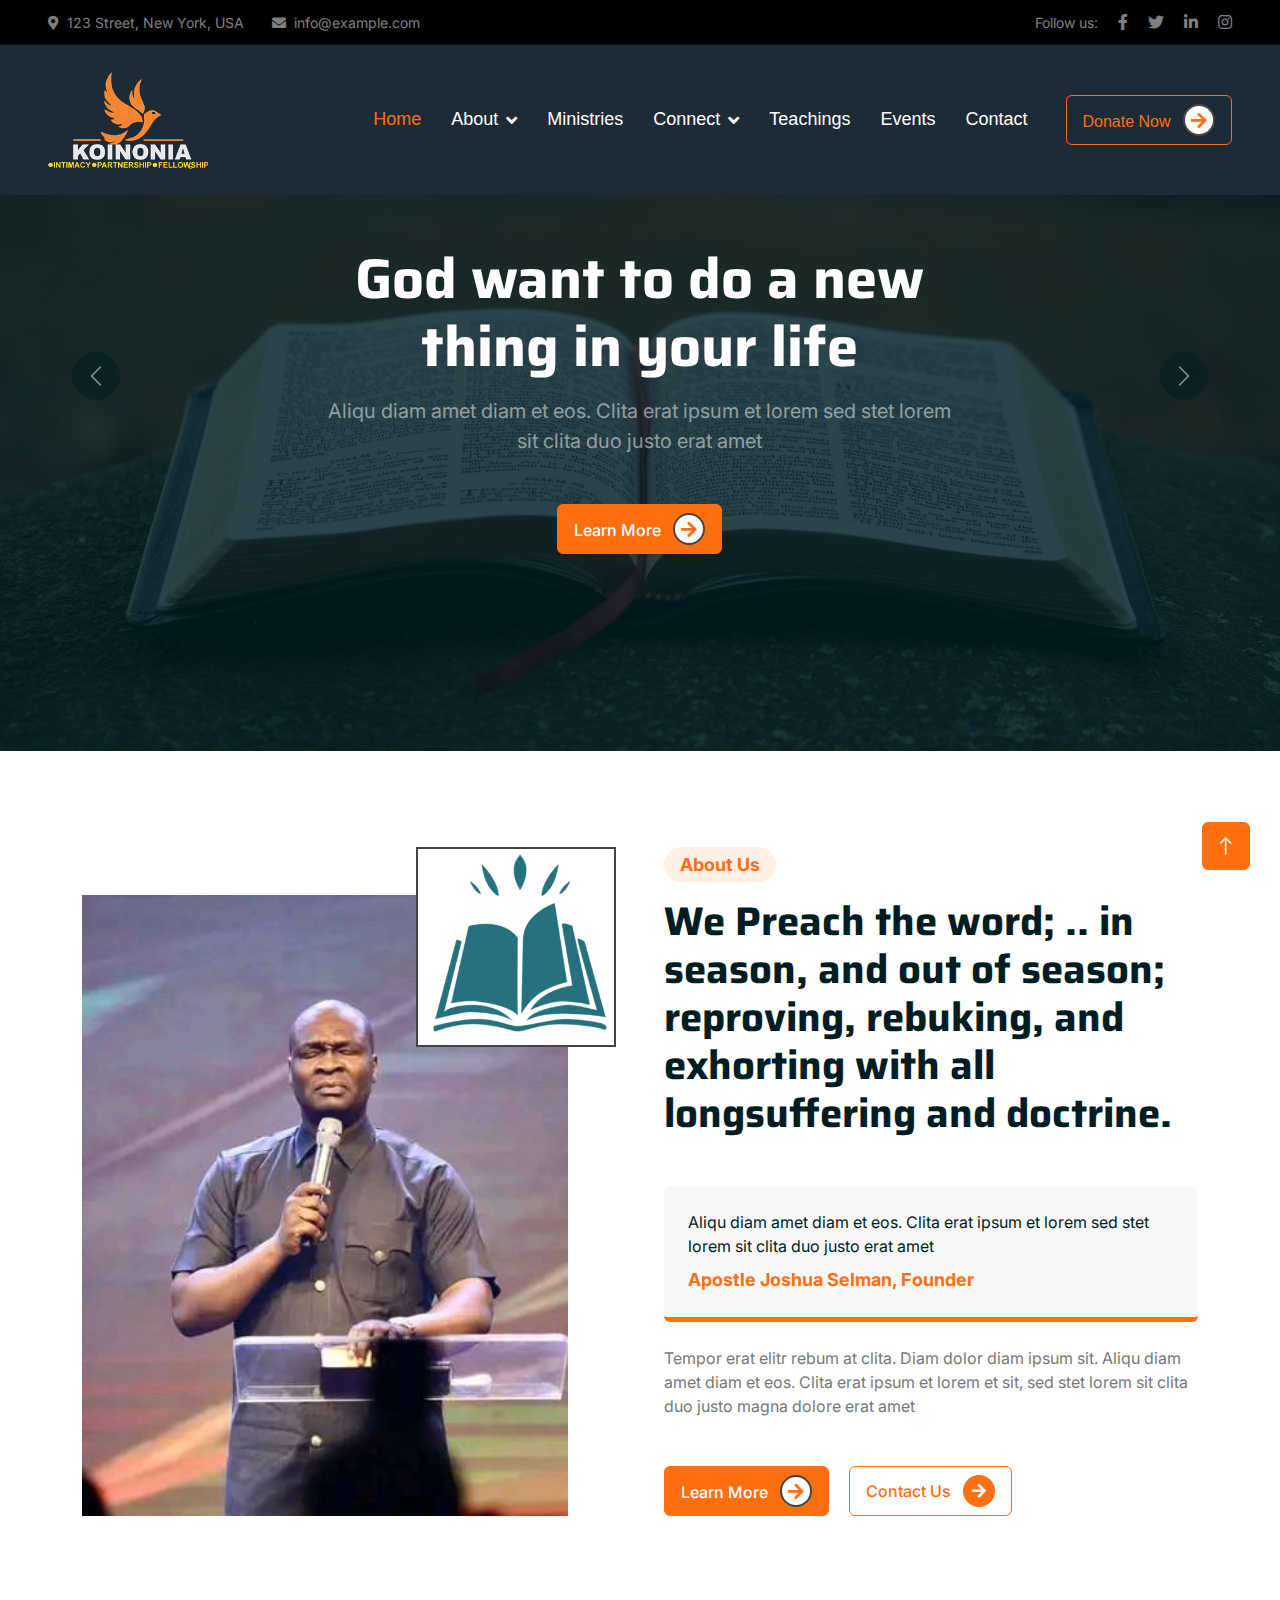
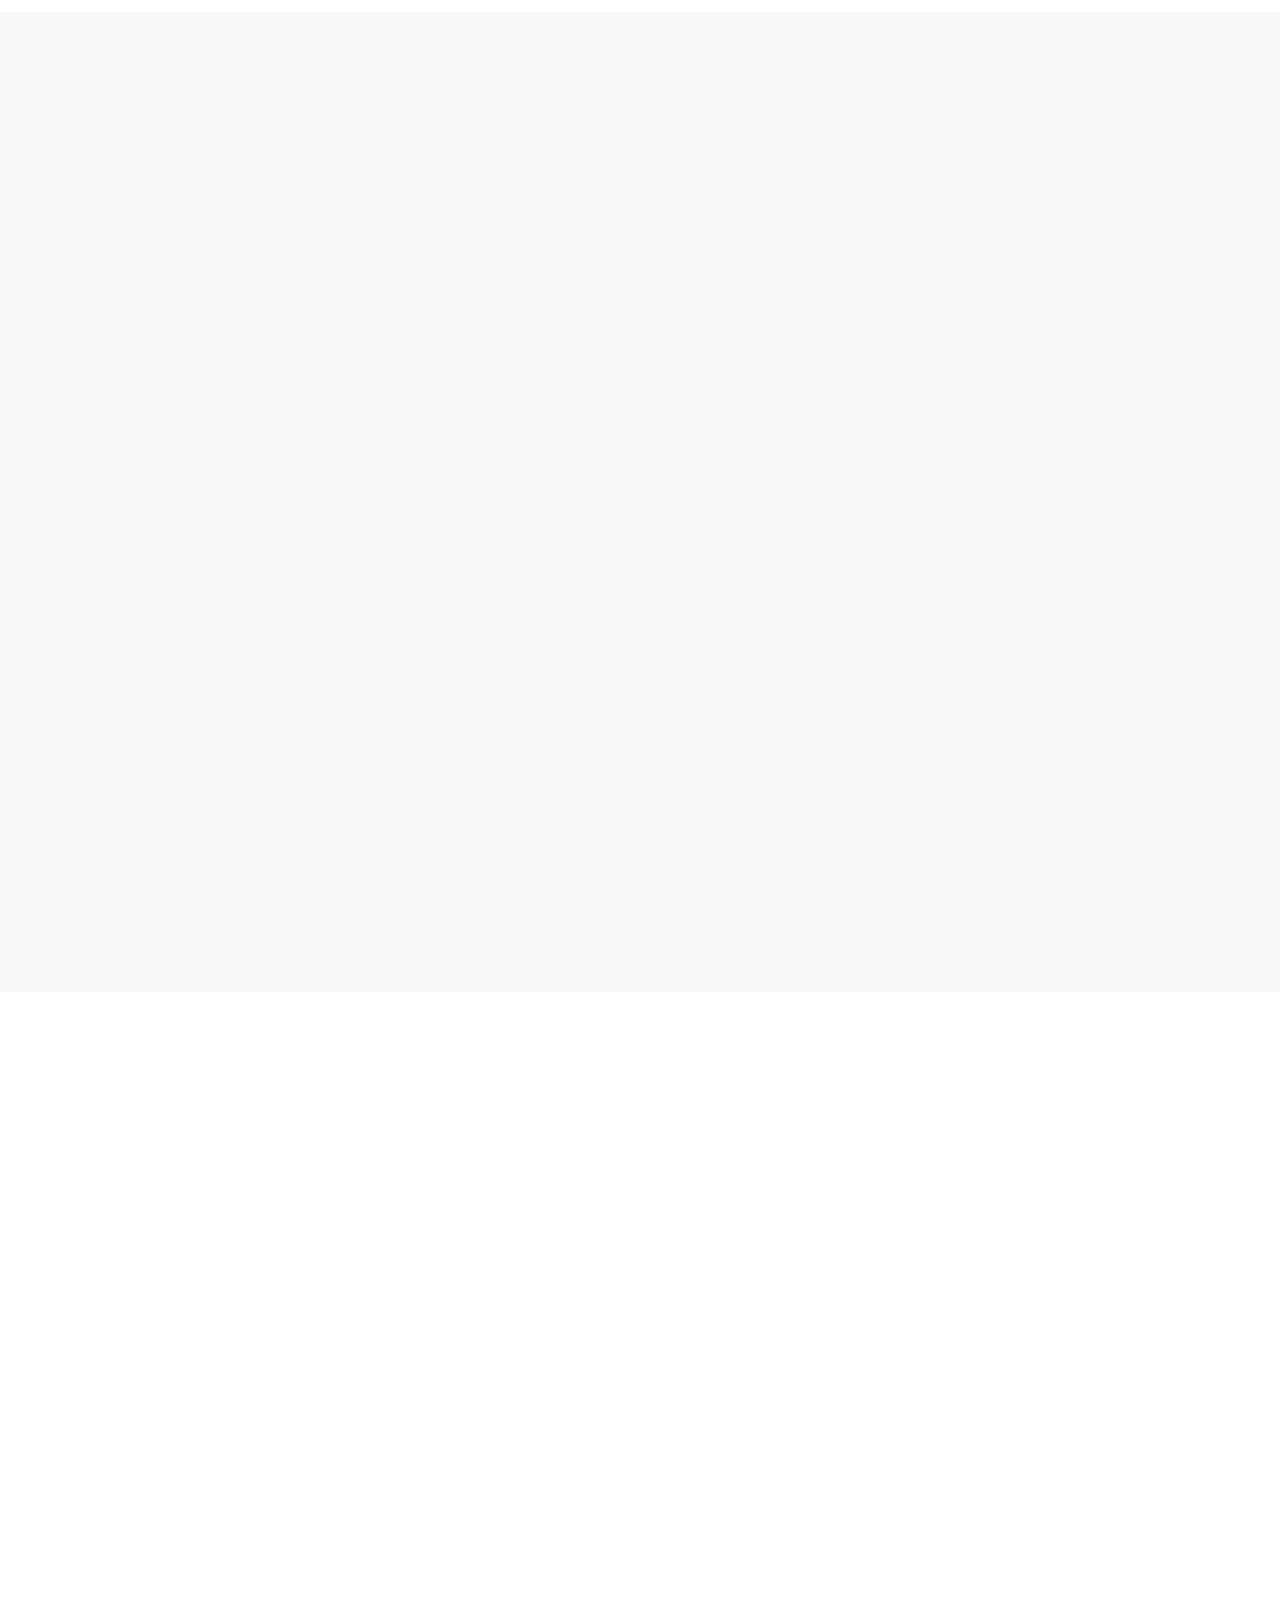
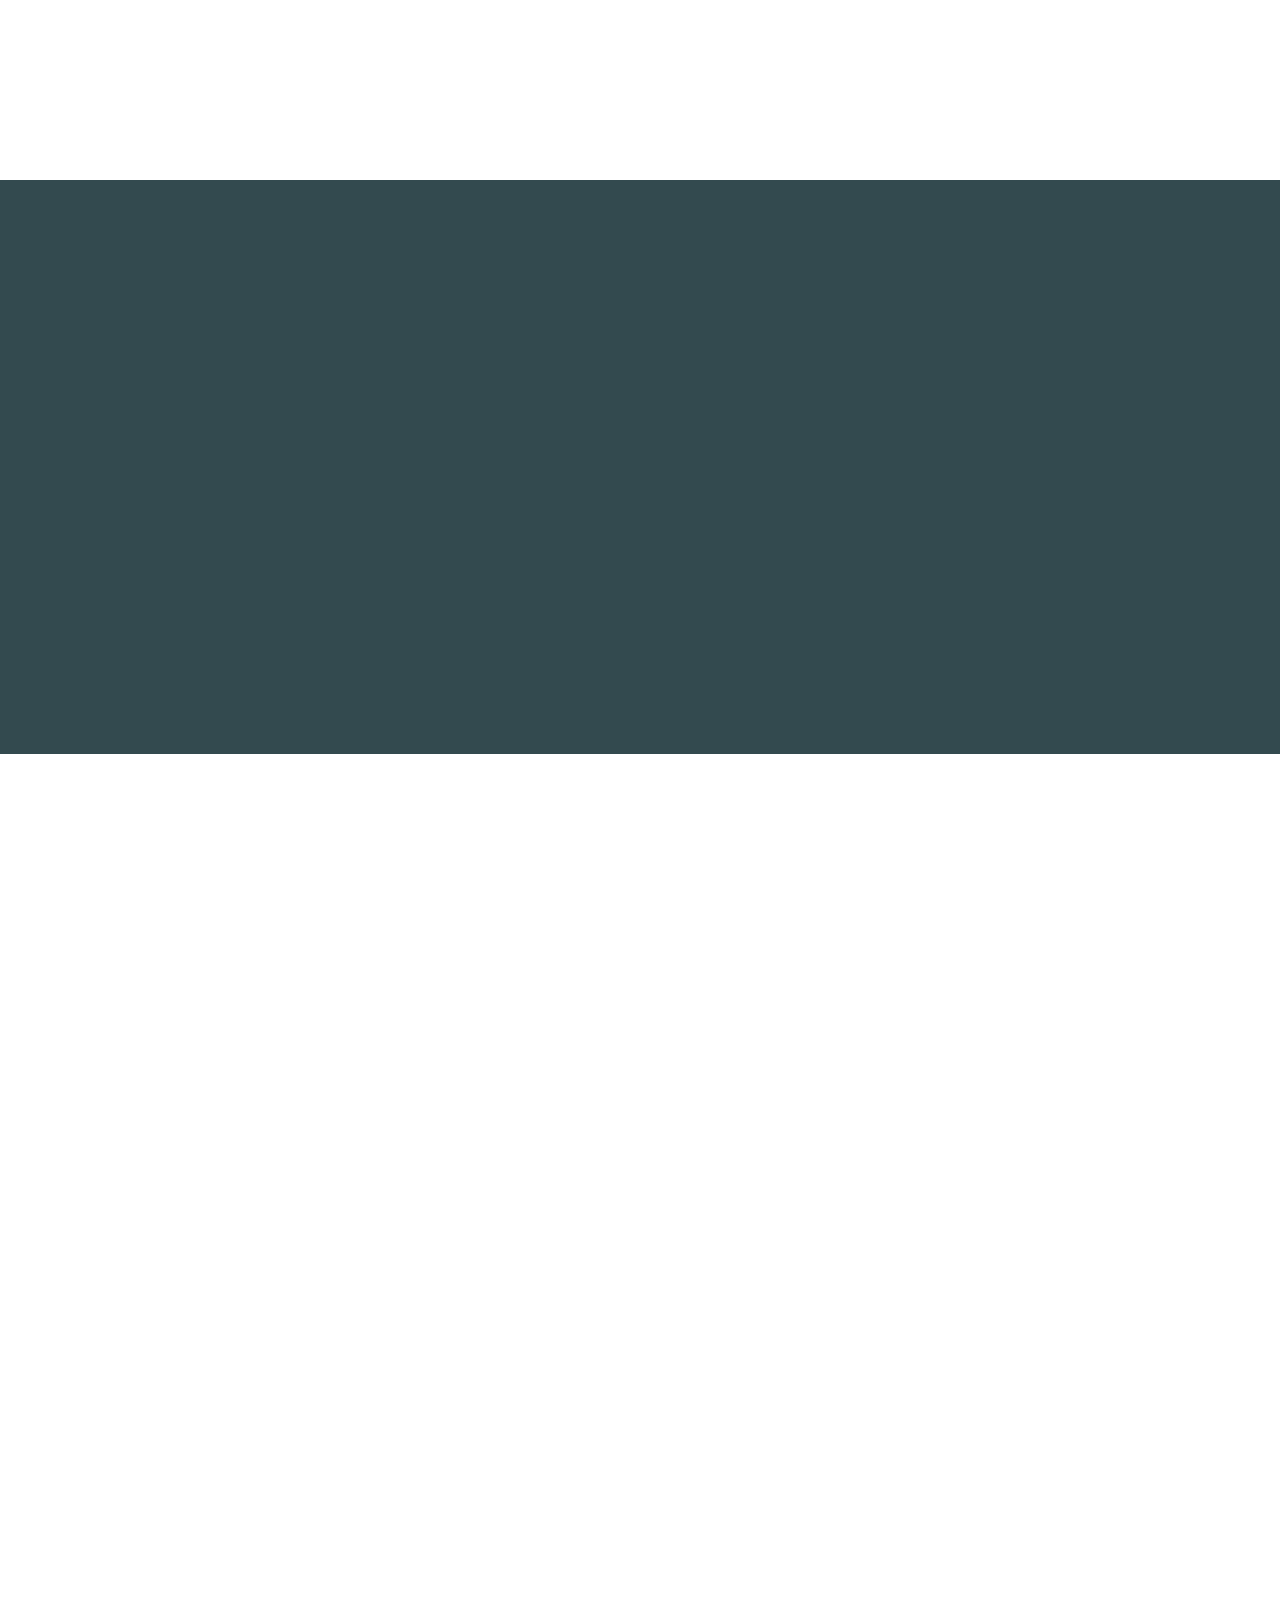
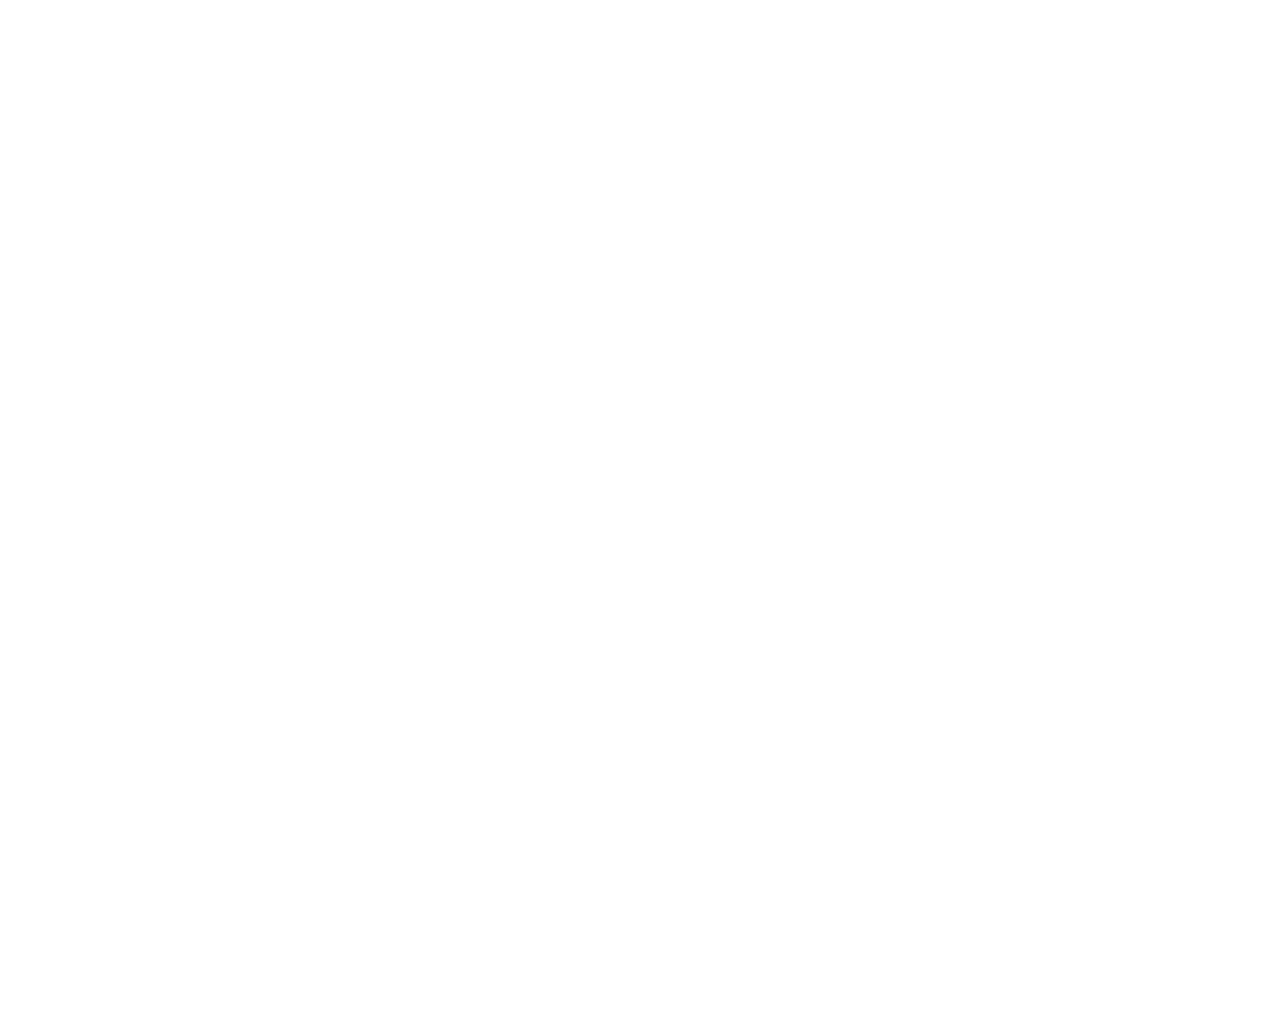
==== index.html @ 4db20ea7 "commit" ====
<!DOCTYPE html>
<html lang="en">

<head>
    <meta charset="utf-8">
    <title>KOINONIA: Eternity Network International</title>
    <meta content="width=device-width, initial-scale=1.0" name="viewport">
    <meta content="" name="keywords">
    <meta content="" name="description">

    <!-- Favicon -->
    <link href="img/favicon.ico" rel="icon">

    <!-- Google Web Fonts -->
    <link rel="preconnect" href="https://fonts.googleapis.com">
    <link rel="preconnect" href="https://fonts.gstatic.com" crossorigin>
    <link href="https://fonts.googleapis.com/css2?family=Inter:wght@400;500;600&family=Saira:wght@500;600;700&display=swap" rel="stylesheet"> 

    <!-- Icon Font Stylesheet -->
    <link href="https://cdnjs.cloudflare.com/ajax/libs/font-awesome/5.10.0/css/all.min.css" rel="stylesheet">
    <link href="https://cdn.jsdelivr.net/npm/bootstrap-icons@1.4.1/font/bootstrap-icons.css" rel="stylesheet">

    <!-- Libraries Stylesheet -->
    <link href="lib/animate/animate.min.css" rel="stylesheet">
    <link href="lib/owlcarousel/assets/owl.carousel.min.css" rel="stylesheet">

    <!-- Customized Bootstrap Stylesheet -->
    <link href="css/bootstrap.min.css" rel="stylesheet">

    <!-- Template Stylesheet -->
    <link href="css/style.css" rel="stylesheet">
</head>

<body>
    <!-- Spinner Start -->
    <div id="spinner" class="show bg-white position-fixed translate-middle w-100 vh-100 top-50 start-50 d-flex align-items-center justify-content-center">
        <div class="spinner-grow text-primary" role="status"></div>
    </div>
    <!-- Spinner End -->


    <!-- Navbar Start -->
    <div class="container-fluid fixed-top px-0 wow fadeIn" data-wow-delay="0.1s">
        <div class="top-bar text-white-50 row gx-0 align-items-center d-none d-lg-flex">
            <div class="col-lg-6 px-5 text-start">
                <small><i class="fa fa-map-marker-alt me-2"></i>123 Street, New York, USA</small>
                <small class="ms-4"><i class="fa fa-envelope me-2"></i>info@example.com</small>
            </div>
            <div class="col-lg-6 px-5 text-end">
                <small>Follow us:</small>
                <a class="text-white-50 ms-3" href=""><i class="fab fa-facebook-f"></i></a>
                <a class="text-white-50 ms-3" href=""><i class="fab fa-twitter"></i></a>
                <a class="text-white-50 ms-3" href=""><i class="fab fa-linkedin-in"></i></a>
                <a class="text-white-50 ms-3" href=""><i class="fab fa-instagram"></i></a>
            </div>
        </div>

        <nav class="navbar navbar-expand-lg navbar-dark py-lg-0 px-lg-5 wow fadeIn" data-wow-delay="0.1s">
            <a href="index.html" class="navbar-brand ms-4 ms-lg-0">
                <img src="img/koinonialogo.png">
            </a>
            <button type="button" class="navbar-toggler me-4" data-bs-toggle="collapse" data-bs-target="#navbarCollapse">
                <span class="navbar-toggler-icon"></span>
            </button>
            <div class="collapse navbar-collapse" id="navbarCollapse">
                <div class="navbar-nav ms-auto p-4 p-lg-0">
                    <a href="index.html" class="nav-item nav-link active">Home</a>
                    <div class="nav-item dropdown">
                        <a href="#" class="nav-link dropdown-toggle" data-bs-toggle="dropdown">About</a>
                        <div class="dropdown-menu m-0">
                            <a href="service.html" class="dropdown-item">Apostle Selman</a>
                            <a href="donate.html" class="dropdown-item">Our Mission & Vision</a>
                            <a href="beliefs.html" class="dropdown-item">Our Beliefs</a>
                            <a href="history.html" class="dropdown-item">Our History</a>
                            <a href="team.html" class="dropdown-item">Our Pastors</a>
                            <a href="team.html" class="dropdown-item">Our Blog</a>
                            
                            
                        </div>
                    </div>
                    <a href="causes.html" class="nav-item nav-link">Ministries</a>
                    <div class="nav-item dropdown">
                        <a href="#" class="nav-link dropdown-toggle" data-bs-toggle="dropdown">Connect</a>
                        <div class="dropdown-menu m-0">
                            <a href="homegroup.html" class="dropdown-item">Home Groups</a>
                            <a href="recovery.html" class="dropdown-item">Recovery Group</a>
                            <a href="membership.html" class="dropdown-item">Membership</a>
                            <a href="children.html" class="dropdown-item">Children & Students</a>
                            <a href="404.html" class="dropdown-item">Volunteer</a>
                            <a href="counselling.html" class="dropdown-item">Counselling</a>
                            <a href="assistence.html" class="dropdown-item">Assistence</a>
                        </div>
                    </div>
                    <a href="teachings.html" class="nav-item nav-link">Teachings</a>
                    <a href="events.html" class="nav-item nav-link">Events</a>
                    <a href="contact.html" class="nav-item nav-link">Contact</a>
                </div>
                <div class="d-none d-lg-flex ms-2">
                    <a class="btn btn-outline-primary py-2 px-3" href="">
                        Donate Now
                        <div class="d-inline-flex btn-sm-square bg-white text-primary rounded-circle ms-2">
                            <i class="fa fa-arrow-right"></i>
                        </div>
                    </a>
                </div>
            </div>
        </nav>
    </div>
    <!-- Navbar End -->


    <!-- Carousel Start -->
    <div class="container-fluid p-0 mb-5">
        <div id="header-carousel" class="carousel slide" data-bs-ride="carousel">
            <div class="carousel-inner">
                <div class="carousel-item active">
                    <img class="w-100" src="img/carousel-1.webp" alt="Image">
                    <div class="carousel-caption">
                        <div class="container">
                            <div class="row justify-content-center">
                                <div class="col-lg-7 pt-5">
                                    <h1 class="display-4 text-white mb-3 animated slideInDown">God want to do a new thing in your life</h1>
                                    <p class="fs-5 text-white-50 mb-5 animated slideInDown">Aliqu diam amet diam et eos. Clita erat ipsum et lorem sed stet lorem sit clita duo justo erat amet</p>
                                    <a class="btn btn-primary py-2 px-3 animated slideInDown" href="">
                                        Learn More
                                        <div class="d-inline-flex btn-sm-square bg-white text-primary rounded-circle ms-2">
                                            <i class="fa fa-arrow-right"></i>
                                        </div>
                                    </a>
                                </div>
                            </div>
                        </div>
                    </div>
                </div>
                <div class="carousel-item">
                    <img class="w-100" src="img/carousel-2.webp" alt="Image">
                    <div class="carousel-caption">
                        <div class="container">
                            <div class="row justify-content-center">
                                <div class="col-lg-7 pt-5">
                                    <h1 class="display-4 text-white mb-3 animated slideInDown">Let God speak to your life today</h1>
                                    <p class="fs-5 text-white-50 mb-5 animated slideInDown">Aliqu diam amet diam et eos. Clita erat ipsum et lorem sed stet lorem sit clita duo justo erat amet</p>
                                    <a class="btn btn-primary py-2 px-3 animated slideInDown" href="">
                                        Learn More
                                        <div class="d-inline-flex btn-sm-square bg-white text-primary rounded-circle ms-2">
                                            <i class="fa fa-arrow-right"></i>
                                        </div>
                                    </a>
                                </div>
                            </div>
                        </div>
                    </div>
                </div>
            </div>
            <button class="carousel-control-prev" type="button" data-bs-target="#header-carousel"
                data-bs-slide="prev">
                <span class="carousel-control-prev-icon" aria-hidden="true"></span>
                <span class="visually-hidden">Previous</span>
            </button>
            <button class="carousel-control-next" type="button" data-bs-target="#header-carousel"
                data-bs-slide="next">
                <span class="carousel-control-next-icon" aria-hidden="true"></span>
                <span class="visually-hidden">Next</span>
            </button>
        </div>
    </div>
    <!-- Carousel End -->


    <!-- About Start -->
    <div class="container-xxl py-5">
        <div class="container">
            <div class="row g-5">
                <div class="col-lg-6 wow fadeInUp" data-wow-delay="0.1s">
                    <div class="position-relative overflow-hidden h-100" style="min-height: 400px;">
                        <img class="position-absolute w-100 h-100 pt-5 pe-5" src="img/about-1.jpg" alt="Apostle Selman" style="object-fit: cover;">
                        <img class="position-absolute top-0 end-0 bg-white ps-2 pb-2" src="img/about-2.png" alt="The Bible" style="width: 200px; height: 200px;">
                    </div>
                </div>
                <div class="col-lg-6 wow fadeInUp" data-wow-delay="0.5s">
                    <div class="h-100">
                        <div class="d-inline-block rounded-pill bg-secondary text-primary py-1 px-3 mb-3">About Us</div>
                        <h1 class="display-6 mb-5">We Preach the word; .. in season, and out of season; <br>reproving, rebuking, and exhorting with all longsuffering and doctrine.</h1>
                        <div class="bg-light border-bottom border-5 border-primary rounded p-4 mb-4">
                            <p class="text-dark mb-2">Aliqu diam amet diam et eos. Clita erat ipsum et lorem sed stet lorem sit clita duo justo erat amet</p>
                            <span class="text-primary">Apostle Joshua Selman, Founder</span>
                        </div>
                        <p class="mb-5">Tempor erat elitr rebum at clita. Diam dolor diam ipsum sit. Aliqu diam amet diam et eos. Clita erat ipsum et lorem et sit, sed stet lorem sit clita duo justo magna dolore erat amet</p>
                        <a class="btn btn-primary py-2 px-3 me-3" href="">
                            Learn More
                            <div class="d-inline-flex btn-sm-square bg-white text-primary rounded-circle ms-2">
                                <i class="fa fa-arrow-right"></i>
                            </div>
                        </a>
                        <a class="btn btn-outline-primary py-2 px-3" href="">
                            Contact Us
                            <div class="d-inline-flex btn-sm-square bg-primary text-white rounded-circle ms-2">
                                <i class="fa fa-arrow-right"></i>
                            </div>
                        </a>
                    </div>
                </div>
            </div>
        </div>
    </div>
    <!-- About End -->


    <!-- Programmes Start -->
    <div class="container-xxl bg-light my-5 py-5">
        <div class="container py-5">
            <div class="text-center mx-auto mb-5 wow fadeInUp" data-wow-delay="0.1s" style="max-width: 500px;">
                <div class="d-inline-block rounded-pill bg-secondary text-primary py-1 px-3 mb-3">Feature Programmes</div>
                <h1 class="display-6 mb-5">Everyone  Deserves The Opportunity To hear the Gospel</h1>
            </div>
            <div class="row g-4 justify-content-center">
                <div class="col-lg-4 col-md-6 wow fadeInUp" data-wow-delay="0.1s">
                    <div class="causes-item d-flex flex-column bg-white border-top border-5 border-primary rounded-top overflow-hidden h-100">
                        <div class="text-center p-4 pt-0">
                            <div class="d-inline-block bg-primary text-white rounded-bottom fs-5 pb-1 px-3 mb-4">
                                <small>Daily Prayers</small>
                            </div>
                            <h5 class="mb-3">Lifting all Sons & Daughters of God in Prayers</h5>
                            <p>The Bible commands us to pray for one another, “Therefore, confess your sins to one another and pray for one another, 
                                that you may be healed. The prayer of a righteous person has great power as it is working” (James 5:16, ESV).</p>
                            </div>
                        <div class="position-relative mt-auto">
                            <img class="img-fluid" src="img/praying.webp" alt="Praying">
                            <div class="causes-overlay">
                                <a class="btn btn-outline-primary" href="">
                                    Read More
                                    <div class="d-inline-flex btn-sm-square bg-primary text-white rounded-circle ms-2">
                                        <i class="fa fa-arrow-right"></i>
                                    </div>
                                </a>
                            </div>
                        </div>
                    </div>
                </div>
                <div class="col-lg-4 col-md-6 wow fadeInUp" data-wow-delay="0.3s">
                    <div class="causes-item d-flex flex-column bg-white border-top border-5 border-primary rounded-top overflow-hidden h-100">
                        <div class="text-center p-4 pt-0">
                            <div class="d-inline-block bg-primary text-white rounded-bottom fs-5 pb-1 px-3 mb-4">
                                <small>Teaching the Word</small>
                            </div>
                            <h5 class="mb-3">Teaching the doctrines of Salvation</h5>
                            <p>The scripture counsel us to "Let the word of Christ dwell in you richly in all wisdom; teaching and 
                                admonishing one another in psalms and hymns and spiritual songs, singing with grace in your hearts to the Lord.</p>
                                                </div>
                        <div class="position-relative mt-auto">
                            <img class="img-fluid" src="img/teaching.webp" alt="Teaching">
                            <div class="causes-overlay">
                                <a class="btn btn-outline-primary" href="">
                                    Read More
                                    <div class="d-inline-flex btn-sm-square bg-primary text-white rounded-circle ms-2">
                                        <i class="fa fa-arrow-right"></i>
                                    </div>
                                </a>
                            </div>
                        </div>
                    </div>
                </div>
                <div class="col-lg-4 col-md-6 wow fadeInUp" data-wow-delay="0.5s">
                    <div class="causes-item d-flex flex-column bg-white border-top border-5 border-primary rounded-top overflow-hidden h-100">
                        <div class="text-center p-4 pt-0">
                            <div class="d-inline-block bg-primary text-white rounded-bottom fs-5 pb-1 px-3 mb-4">
                                <small>Biblical Counselling</small>
                            </div>
                            <h5 class="mb-3">Seeing life through God's Word</h5>
                            <p> A personal ministry done from a biblical worldview, seeing the complexity of life and people in the light of the 
                                gospel of Jesus Christ. Helping you to see each of your personal stories in the light of God’s big story.</p>
                               </div>
                        <div class="position-relative mt-auto">
                            <img class="img-fluid" src="img/counselling.webp" alt="Counselling">
                            <div class="causes-overlay">
                                <a class="btn btn-outline-primary" href="">
                                    Read More
                                    <div class="d-inline-flex btn-sm-square bg-primary text-white rounded-circle ms-2">
                                        <i class="fa fa-arrow-right"></i>
                                    </div>
                                </a>
                            </div>
                        </div>
                    </div>
                </div>
            </div>
        </div>
    </div>
    <!-- Programmes End -->


    <!-- Events Start -->
    <div class="container-xxl py-5">
        <div class="container">
            <div class="text-center mx-auto mb-5 wow fadeInUp" data-wow-delay="0.1s" style="max-width: 500px;">
                <div class="d-inline-block rounded-pill bg-secondary text-primary py-1 px-3 mb-3">Upcoming Events</div>
                <h1 class="display-6 mb-5">Join Us in one of these Life Changing Events</h1>
            </div>
            <div class="row g-4 justify-content-center">
                <div class="col-lg-4 col-md-6 wow fadeInUp" data-wow-delay="0.1s">
                    <div class="service-item bg-white text-center h-100 p-4 p-xl-5">
                        <img class="img-fluid mb-4" src="img/icon-1.png" alt="">
                        <h4 class="mb-3">Ministers Conference</h4>
                        <p class="mb-4">Tempor ut dolore lorem kasd vero ipsum sit eirmod sit. Ipsum diam justo sed vero dolor duo.</p>
                        <a class="btn btn-outline-primary px-3" href="">
                            Learn More
                            <div class="d-inline-flex btn-sm-square bg-primary text-white rounded-circle ms-2">
                                <i class="fa fa-arrow-right"></i>
                            </div>
                        </a>
                    </div>
                </div>
                <div class="col-lg-4 col-md-6 wow fadeInUp" data-wow-delay="0.3s">
                    <div class="service-item bg-white text-center h-100 p-4 p-xl-5">
                        <img class="img-fluid mb-4" src="img/icon-2.png" alt="">
                        <h4 class="mb-3">Youth Conference</h4>
                        <p class="mb-4">Tempor ut dolore lorem kasd vero ipsum sit eirmod sit. Ipsum diam justo sed vero dolor duo.</p>
                        <a class="btn btn-outline-primary px-3" href="">
                            Learn More
                            <div class="d-inline-flex btn-sm-square bg-primary text-white rounded-circle ms-2">
                                <i class="fa fa-arrow-right"></i>
                            </div>
                        </a>
                    </div>
                </div>
                <div class="col-lg-4 col-md-6 wow fadeInUp" data-wow-delay="0.5s">
                    <div class="service-item bg-white text-center h-100 p-4 p-xl-5">
                        <img class="img-fluid mb-4" src="img/icon-3.png" alt="">
                        <h4 class="mb-3">Women Conference</h4>
                        <p class="mb-4">Tempor ut dolore lorem kasd vero ipsum sit eirmod sit. Ipsum diam justo sed vero dolor duo.</p>
                        <a class="btn btn-outline-primary px-3" href="">
                            Learn More
                            <div class="d-inline-flex btn-sm-square bg-primary text-white rounded-circle ms-2">
                                <i class="fa fa-arrow-right"></i>
                            </div>
                        </a>
                    </div>
                </div>
            </div>
        </div>
    </div>
    <!-- Events End -->


    <!-- Donate Start -->
    <div class="container-fluid donate my-5 py-5" data-parallax="scroll" data-image-src="img/carousel-2.jpg">
        <div class="container py-5">
            <div class="row g-5 align-items-center">
                <div class="col-lg-6 wow fadeIn" data-wow-delay="0.1s">
                    <div class="d-inline-block rounded-pill bg-secondary text-primary py-1 px-3 mb-3">Donate Now</div>
                    <h1 class="display-6 text-white mb-5">Thanks For The Results Achieved With You</h1>
                    <p class="text-white-50 mb-0">Tempor erat elitr rebum at clita. Diam dolor diam ipsum sit. Aliqu diam amet diam et eos. Clita erat ipsum et lorem et sit, sed stet lorem sit clita duo justo magna dolore erat amet</p>
                </div>
                <div class="col-lg-6 wow fadeIn" data-wow-delay="0.5s">
                    <div class="h-100 bg-white p-5">
                        <form>
                            <div class="row g-3">
                                <div class="col-12">
                                    <div class="form-floating">
                                        <input type="text" class="form-control bg-light border-0" id="name" placeholder="Your Name">
                                        <label for="name">Your Name</label>
                                    </div>
                                </div>
                                <div class="col-12">
                                    <div class="form-floating">
                                        <input type="email" class="form-control bg-light border-0" id="email" placeholder="Your Email">
                                        <label for="email">Your Email</label>
                                    </div>
                                </div>
                                <div class="col-12">
                                    <div class="btn-group d-flex justify-content-around">
                                        <input type="radio" class="btn-check" name="btnradio" id="btnradio1" checked>
                                        <label class="btn btn-light py-3" for="btnradio1">$10</label>

                                        <input type="radio" class="btn-check" name="btnradio" id="btnradio2">
                                        <label class="btn btn-light py-3" for="btnradio2">$20</label>

                                        <input type="radio" class="btn-check" name="btnradio" id="btnradio3">
                                        <label class="btn btn-light py-3" for="btnradio3">$30</label>
                                    </div>
                                </div>
                                <div class="col-12">
                                    <button class="btn btn-primary px-5" style="height: 60px;">
                                        Donate Now
                                        <div class="d-inline-flex btn-sm-square bg-white text-primary rounded-circle ms-2">
                                            <i class="fa fa-arrow-right"></i>
                                        </div>
                                    </button>
                                </div>
                            </div>
                        </form>
                    </div>
                </div>
            </div>
        </div>
    </div>
    <!-- Donate End -->


    <!-- Team Start -->
    <div class="container-xxl py-5">
        <div class="container">
            <div class="text-center mx-auto mb-5 wow fadeInUp" data-wow-delay="0.1s" style="max-width: 500px;">
                <div class="d-inline-block rounded-pill bg-secondary text-primary py-1 px-3 mb-3">Team Members</div>
                <h1 class="display-6 mb-5">Let's Meet With Our Ordinary Soldiers</h1>
            </div>
            <div class="row g-4">
                <div class="col-lg-3 col-md-6 wow fadeInUp" data-wow-delay="0.1s">
                    <div class="team-item position-relative rounded overflow-hidden">
                        <div class="overflow-hidden">
                            <img class="img-fluid" src="img/team-1.jpg" alt="">
                        </div>
                        <div class="team-text bg-light text-center p-4">
                            <h5>Full Name</h5>
                            <p class="text-primary">Designation</p>
                            <div class="team-social text-center">
                                <a class="btn btn-square" href=""><i class="fab fa-facebook-f"></i></a>
                                <a class="btn btn-square" href=""><i class="fab fa-twitter"></i></a>
                                <a class="btn btn-square" href=""><i class="fab fa-instagram"></i></a>
                            </div>
                        </div>
                    </div>
                </div>
                <div class="col-lg-3 col-md-6 wow fadeInUp" data-wow-delay="0.3s">
                    <div class="team-item position-relative rounded overflow-hidden">
                        <div class="overflow-hidden">
                            <img class="img-fluid" src="img/team-2.jpg" alt="">
                        </div>
                        <div class="team-text bg-light text-center p-4">
                            <h5>Full Name</h5>
                            <p class="text-primary">Designation</p>
                            <div class="team-social text-center">
                                <a class="btn btn-square" href=""><i class="fab fa-facebook-f"></i></a>
                                <a class="btn btn-square" href=""><i class="fab fa-twitter"></i></a>
                                <a class="btn btn-square" href=""><i class="fab fa-instagram"></i></a>
                            </div>
                        </div>
                    </div>
                </div>
                <div class="col-lg-3 col-md-6 wow fadeInUp" data-wow-delay="0.5s">
                    <div class="team-item position-relative rounded overflow-hidden">
                        <div class="overflow-hidden">
                            <img class="img-fluid" src="img/team-3.jpg" alt="">
                        </div>
                        <div class="team-text bg-light text-center p-4">
                            <h5>Full Name</h5>
                            <p class="text-primary">Designation</p>
                            <div class="team-social text-center">
                                <a class="btn btn-square" href=""><i class="fab fa-facebook-f"></i></a>
                                <a class="btn btn-square" href=""><i class="fab fa-twitter"></i></a>
                                <a class="btn btn-square" href=""><i class="fab fa-instagram"></i></a>
                            </div>
                        </div>
                    </div>
                </div>
                <div class="col-lg-3 col-md-6 wow fadeInUp" data-wow-delay="0.7s">
                    <div class="team-item position-relative rounded overflow-hidden">
                        <div class="overflow-hidden">
                            <img class="img-fluid" src="img/team-4.jpg" alt="">
                        </div>
                        <div class="team-text bg-light text-center p-4">
                            <h5>Full Name</h5>
                            <p class="text-primary">Designation</p>
                            <div class="team-social text-center">
                                <a class="btn btn-square" href=""><i class="fab fa-facebook-f"></i></a>
                                <a class="btn btn-square" href=""><i class="fab fa-twitter"></i></a>
                                <a class="btn btn-square" href=""><i class="fab fa-instagram"></i></a>
                            </div>
                        </div>
                    </div>
                </div>
            </div>
        </div>
    </div>
    <!-- Team End -->


    <!-- Testimonial Start -->
    <div class="container-xxl py-5">
        <div class="container">
            <div class="text-center mx-auto mb-5 wow fadeInUp" data-wow-delay="0.1s" style="max-width: 500px;">
                <div class="d-inline-block rounded-pill bg-secondary text-primary py-1 px-3 mb-3">Testimonial</div>
                <h1 class="display-6 mb-5">Trusted By Thousands Of People And Nonprofits</h1>
            </div>
            <div class="owl-carousel testimonial-carousel wow fadeInUp" data-wow-delay="0.1s">
                <div class="testimonial-item text-center">
                    <img class="img-fluid bg-light rounded-circle p-2 mx-auto mb-4" src="img/testimonial-1.jpg" style="width: 100px; height: 100px;">
                    <div class="testimonial-text rounded text-center p-4">
                        <p>Clita clita tempor justo dolor ipsum amet kasd amet duo justo duo duo labore sed sed. Magna ut diam sit et amet stet eos sed clita erat magna elitr erat sit sit erat at rebum justo sea clita.</p>
                        <h5 class="mb-1">Doner Name</h5>
                        <span class="fst-italic">Profession</span>
                    </div>
                </div>
                <div class="testimonial-item text-center">
                    <img class="img-fluid bg-light rounded-circle p-2 mx-auto mb-4" src="img/testimonial-2.jpg" style="width: 100px; height: 100px;">
                    <div class="testimonial-text rounded text-center p-4">
                        <p>Clita clita tempor justo dolor ipsum amet kasd amet duo justo duo duo labore sed sed. Magna ut diam sit et amet stet eos sed clita erat magna elitr erat sit sit erat at rebum justo sea clita.</p>
                        <h5 class="mb-1">Doner Name</h5>
                        <span class="fst-italic">Profession</span>
                    </div>
                </div>
                <div class="testimonial-item text-center">
                    <img class="img-fluid bg-light rounded-circle p-2 mx-auto mb-4" src="img/testimonial-3.jpg" style="width: 100px; height: 100px;">
                    <div class="testimonial-text rounded text-center p-4">
                        <p>Clita clita tempor justo dolor ipsum amet kasd amet duo justo duo duo labore sed sed. Magna ut diam sit et amet stet eos sed clita erat magna elitr erat sit sit erat at rebum justo sea clita.</p>
                        <h5 class="mb-1">Doner Name</h5>
                        <span class="fst-italic">Profession</span>
                    </div>
                </div>
            </div>
        </div>
    </div>
    <!-- Testimonial End -->


    <!-- Footer Start -->
    <div class="container-fluid bg-dark text-white-50 footer mt-5 pt-5 wow fadeIn" data-wow-delay="0.1s">
        <div class="container py-5">
            <div class="row g-5">
                <div class="col-lg-3 col-md-6">
                    <img src="img/koinonialogo.png">
                    <p>Diam dolor diam ipsum sit. Aliqu diam amet diam et eos. Clita erat ipsum et lorem et sit, sed stet lorem sit clita</p>
                    <div class="d-flex pt-2">
                        <a class="btn btn-square me-1" href=""><i class="fab fa-twitter"></i></a>
                        <a class="btn btn-square me-1" href=""><i class="fab fa-facebook-f"></i></a>
                        <a class="btn btn-square me-1" href=""><i class="fab fa-youtube"></i></a>
                        <a class="btn btn-square me-0" href=""><i class="fab fa-linkedin-in"></i></a>
                    </div>
                </div>
                <div class="col-lg-3 col-md-6">
                    <h5 class="text-light mb-4">Address</h5>
                    <p><i class="fa fa-map-marker-alt me-3"></i>123 Street, New York, USA</p>
                    <p><i class="fa fa-phone-alt me-3"></i>+012 345 67890</p>
                    <p><i class="fa fa-envelope me-3"></i>info@example.com</p>
                </div>
                <div class="col-lg-3 col-md-6">
                    <h5 class="text-light mb-4">Quick Links</h5>
                    <a class="btn btn-link" href="">About Us</a>
                    <a class="btn btn-link" href="">Contact Us</a>
                    <a class="btn btn-link" href="">Our Services</a>
                    <a class="btn btn-link" href="">Terms & Condition</a>
                    <a class="btn btn-link" href="">Support</a>
                </div>
                <div class="col-lg-3 col-md-6">
                    <h5 class="text-light mb-4">Newsletter</h5>
                    <p>Dolor amet sit justo amet elitr clita ipsum elitr est.</p>
                    <div class="position-relative mx-auto" style="max-width: 400px;">
                        <input class="form-control bg-transparent w-100 py-3 ps-4 pe-5" type="text" placeholder="Your email">
                        <button type="button" class="btn btn-primary py-2 position-absolute top-0 end-0 mt-2 me-2">SignUp</button>
                    </div>
                </div>
            </div>
        </div>
        <div class="container-fluid copyright">
            <div class="container">
                <div class="row">
                    <div class="col-md-6 text-center text-md-start mb-3 mb-md-0">
                        &copy; <a href="#">Your Site Name</a>, All Right Reserved.
                    </div>
                    <div class="col-md-6 text-center text-md-end">
                        <!--/*** This template is free as long as you keep the footer author’s credit link/attribution link/backlink. If you'd like to use the template without the footer author’s credit link/attribution link/backlink, you can purchase the Credit Removal License from "https://htmlcodex.com/credit-removal". Thank you for your support. ***/-->
                        Designed By <a href="https://htmlcodex.com">HTML Codex</a>
                    </div>
                </div>
            </div>
        </div>
    </div>
    <!-- Footer End -->


    <!-- Back to Top -->
    <a href="#" class="btn btn-lg btn-primary btn-lg-square back-to-top"><i class="bi bi-arrow-up"></i></a>


    <!-- JavaScript Libraries -->
    <script src="https://code.jquery.com/jquery-3.4.1.min.js"></script>
    <script src="https://cdn.jsdelivr.net/npm/bootstrap@5.0.0/dist/js/bootstrap.bundle.min.js"></script>
    <script src="lib/wow/wow.min.js"></script>
    <script src="lib/easing/easing.min.js"></script>
    <script src="lib/waypoints/waypoints.min.js"></script>
    <script src="lib/owlcarousel/owl.carousel.min.js"></script>
    <script src="lib/parallax/parallax.min.js"></script>

    <!-- Template Javascript -->
    <script src="js/main.js"></script>
</body>
</html>
---- css/style.css ----
/********** Template CSS **********/
:root {
    --primary: #FF6F0F;
    --secondary: #FFF0E6;
    --light: #F8F8F9;
    --dark: #001D23;
}

.back-to-top {
    position: fixed;
    display: none;
    right: 30px;
    bottom: 30px;
    z-index: 99;
}


/*** Spinner ***/
#spinner {
    opacity: 0;
    visibility: hidden;
    transition: opacity .5s ease-out, visibility 0s linear .5s;
    z-index: 99999;
}

#spinner.show {
    transition: opacity .5s ease-out, visibility 0s linear 0s;
    visibility: visible;
    opacity: 1;
}


/*** Button ***/
.btn {
    font-weight: 500;
    transition: .5s;
    
}

.btn.btn-primary,
.btn.btn-outline-primary:hover {
    color: #FFFFFF;
}

.btn.btn-primary:hover {
    color: var(--primary);
    background: transparent;
}

.btn-square {
    width: 38px;
    height: 38px;
}

.btn-sm-square {
    width: 32px;
    height: 32px;
}

.btn-lg-square {
    width: 48px;
    height: 48px;
}

.btn-square,
.btn-sm-square,
.btn-lg-square {
    padding: 0;
    display: flex;
    align-items: center;
    justify-content: center;
    font-weight: normal;
}

.btn-link {
    border: none;
    background-color: none;
}

/*** Navbar ***/
.fixed-top {
    transition: .5s;
}

.top-bar {
    height: 45px;
    border-bottom: 1px solid rgba(255, 255, 255, .07);
    background-color: #000;
}
.navbar {
    background-color: #1d2b36;
    height: 150px;
    font-size: 18px;
    font-family: Arial, Helvetica, sans-serif;
}

.dropdown-menu {
    background-color: #101111;
    width: 260px;
    
}

.dropdown-item {
    color: whitesmoke;
    border-bottom: 1px solid white;
}

.dropdown-item:hover {
    background-color: #FF6F0F;
    color: black;

}

.navbar .dropdown-toggle::after {
    border: none;
    content: "\f107";
    font-family: "Font Awesome 5 Free";
    font-weight: 900;
    vertical-align: middle;
    margin-left: 8px;
}

.navbar .navbar-nav .nav-link {
    margin-right: 30px;
    padding: 25px 0;
    color: #FFFFFF;
    font-weight: 500;
    outline: none;
}

.navbar .navbar-nav .nav-link:hover,
.navbar .navbar-nav .nav-link.active {
    color: var(--primary);
}

@media (max-width: 991.98px) {
    .navbar .navbar-nav {
        margin-top: 10px;
        border-top: 1px solid rgba(0, 0, 0, .07);
        background: var(--dark);
    }

    .navbar .navbar-nav .nav-link {
        padding: 10px 0;
    }
}

@media (min-width: 992px) {
    .navbar .nav-item .dropdown-menu {
        display: block;
        visibility: hidden;
        top: 100%;
        transform: rotateX(-75deg);
        transform-origin: 0% 0%;
        transition: .5s;
        opacity: 0;
    }

    .navbar .nav-item:hover .dropdown-menu {
        transform: rotateX(0deg);
        visibility: visible;
        transition: .5s;
        opacity: 1;
    }
}


/*** Header ***/
.carousel-caption {
    top: 0;
    left: 0;
    right: 0;
    bottom: 0;
    display: flex;
    align-items: center;
    justify-content: center;
    text-align: center;
    background: rgba(0, 29, 35, .8);
    z-index: 1;
}

.carousel-control-prev,
.carousel-control-next {
    width: 15%;
}

.carousel-control-prev-icon,
.carousel-control-next-icon {
    width: 3rem;
    height: 3rem;
    background-color: var(--dark);
    border: 12px solid var(--dark);
    border-radius: 3rem;
}

@media (max-width: 768px) {
    #header-carousel .carousel-item {
        position: relative;
        min-height: 450px;
    }
    
    #header-carousel .carousel-item img {
        position: absolute;
        width: 100%;
        height: 100%;
        object-fit: cover;
    }
}

.page-header {
    padding-top: 12rem;
    padding-bottom: 6rem;
    background: linear-gradient(rgba(0, 29, 35, .8), rgba(0, 29, 35, .8)), url(../img/carousel-1.jpg) center center no-repeat;
    background-size: cover;
}

.page-header .breadcrumb-item+.breadcrumb-item::before {
    color: #999999;
}


/*** Causes ***/
.causes-item .progress {
    height: 5px;
    border-radius: 0;
    overflow: visible;
}

.causes-item .progress .progress-bar {
    position: relative;
    overflow: visible;
    width: 0px;
    border-radius: 0;
    transition: 5s;
}

.causes-item .progress .progress-bar span {
    position: absolute;
    top: -7px;
    right: 0;
    width: 40px;
    height: 19px;
    display: flex;
    align-items: center;
    justify-content: center;
    font-size: 12px;
    background: var(--primary);
    color: #FFFFFF;
}

.causes-item .causes-overlay {
    position: absolute;
    width: 100%;
    height: 0;
    top: 0;
    left: 0;
    display: flex;
    align-items: center;
    justify-content: center;
    background: rgba(0, 0, 0, .5);
    overflow: hidden;
    opacity: 0;
    transition: .5s;
}

.causes-item:hover .causes-overlay {
    height: 100%;
    opacity: 1;
}


/*** Service ***/
.service-item {
    box-shadow: 0 0 45px rgba(0, 0, 0, .06);
}


/*** Donate ***/
.donate {
    background: rgba(0, 29, 35, .8);
}

.btn-group .btn-light:hover,
.btn-group input[type="radio"]:checked+label {
    color: var(--primary);
    border-color: var(--primary);
}


/*** Team ***/
.team-item img {
    position: relative;
    top: 0;
    transition: .5s;
}

.team-item:hover img {
    top: -30px;
}

.team-item .team-text {
    position: relative;
    height: 100px;
    transition: .5s;
}

.team-item:hover .team-text {
    margin-top: -60px;
    height: 160px;
}

.team-item .team-text .team-social {
    opacity: 0;
    transition: .5s;
}

.team-item:hover .team-text .team-social {
    opacity: 1;
}

.team-item .team-social .btn {
    display: inline-flex;
    color: var(--primary);
    background: #FFFFFF;
    border-radius: 40px;
}

.team-item .team-social .btn:hover {
    color: #FFFFFF;
    background: var(--primary);
}


/*** Testimonial ***/
.testimonial-carousel::before {
    position: absolute;
    content: "";
    top: 0;
    left: 0;
    height: 100%;
    width: 0;
    background: linear-gradient(to right, rgba(255, 255, 255, 1) 0%, rgba(255, 255, 255, 0) 100%);
    z-index: 1;
}

.testimonial-carousel::after {
    position: absolute;
    content: "";
    top: 0;
    right: 0;
    height: 100%;
    width: 0;
    background: linear-gradient(to left, rgba(255, 255, 255, 1) 0%, rgba(255, 255, 255, 0) 100%);
    z-index: 1;
}

@media (min-width: 768px) {
    .testimonial-carousel::before,
    .testimonial-carousel::after {
        width: 200px;
    }
}

@media (min-width: 992px) {
    .testimonial-carousel::before,
    .testimonial-carousel::after {
        width: 300px;
    }
}

.testimonial-carousel .owl-item .testimonial-text {
    background: var(--light);
    transform: scale(.8);
    transition: .5s;
}

.testimonial-carousel .owl-item.center .testimonial-text {
    background: var(--primary);
    transform: scale(1);
}

.testimonial-carousel .owl-item .testimonial-text *,
.testimonial-carousel .owl-item .testimonial-item img {
    transition: .5s;
}

.testimonial-carousel .owl-item.center .testimonial-text * {
    color: var(--light) !important;
}

.testimonial-carousel .owl-item.center .testimonial-item img {
    background: var(--primary) !important;
} 

.testimonial-carousel .owl-nav {
    position: absolute;
    width: 350px;
    top: 15px;
    left: 50%;
    transform: translateX(-50%);
    display: flex;
    justify-content: space-between;
    opacity: 0;
    transition: .5s;
    z-index: 1;
}

.testimonial-carousel:hover .owl-nav {
    width: 300px;
    opacity: 1;
}

.testimonial-carousel .owl-nav .owl-prev,
.testimonial-carousel .owl-nav .owl-next {
    position: relative;
    color: var(--primary);
    font-size: 45px;
    transition: .5s;
}

.testimonial-carousel .owl-nav .owl-prev:hover,
.testimonial-carousel .owl-nav .owl-next:hover {
    color: var(--dark);
}


/*** Footer ***/

.footer .btn.btn-link {
    display: block;
    margin-bottom: 5px;
    padding: 0;
    text-align: left;
    color: rgba(255,255,255,0.5);
    font-weight: normal;
    text-transform: capitalize;
    transition: .3s;
}

.footer .btn.btn-link::before {
    position: relative;
    content: "\f105";
    font-family: "Font Awesome 5 Free";
    font-weight: 900;
    color: rgba(255,255,255,0.5);
    margin-right: 10px;
}

.footer .btn.btn-link:hover {
    color: var(--light);
    letter-spacing: 1px;
    box-shadow: none;
}

.footer .btn.btn-square {
    color: rgba(255,255,255,0.5);
    border: 1px solid rgba(255,255,255,0.5);
}

.footer .btn.btn-square:hover {
    color: var(--secondary);
    border-color: var(--light);
}

.footer .copyright {
    padding: 25px 0;
    font-size: 15px;
    border-top: 1px solid rgba(256, 256, 256, .1);
}

.footer .copyright a {
    color: var(--secondary);
}

.footer .copyright a:hover {
    color: var(--primary);
}

.footer img {
    margin-bottom: 10px;
    margin-top: 10px;
}
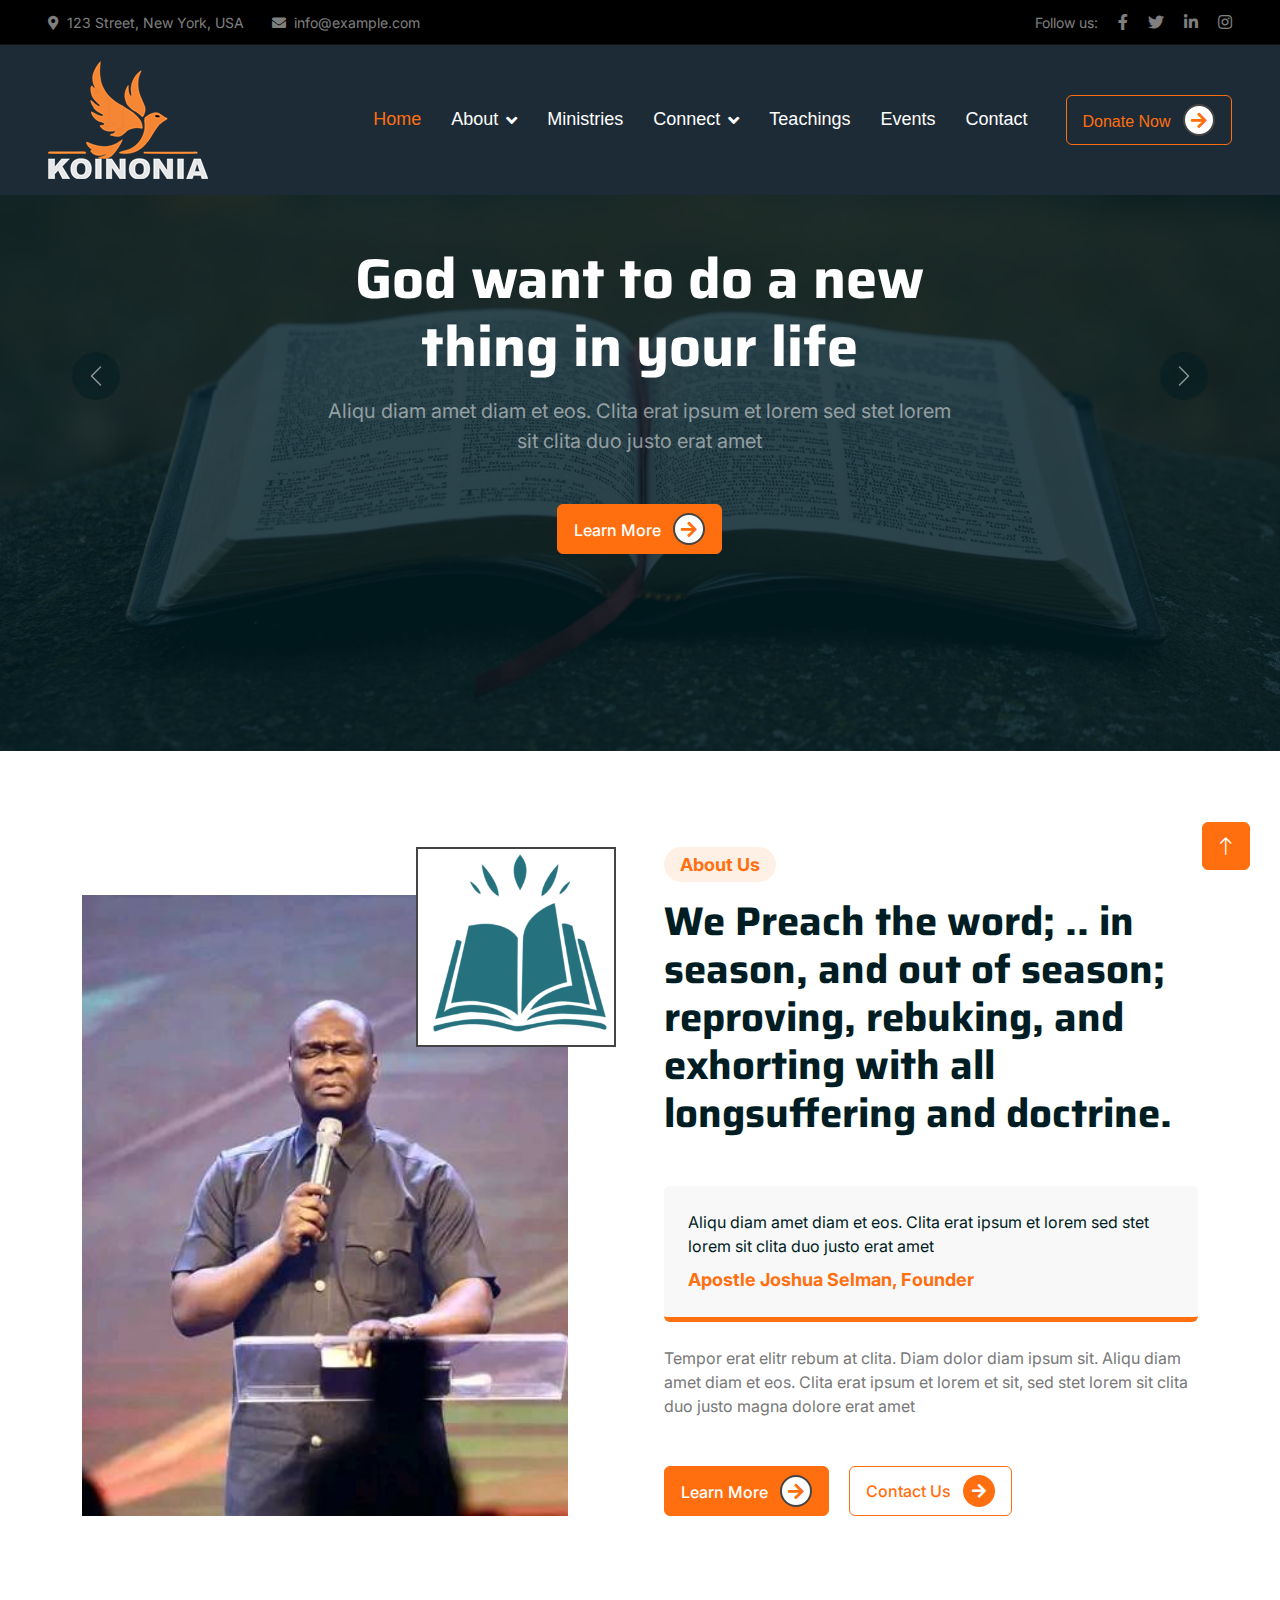
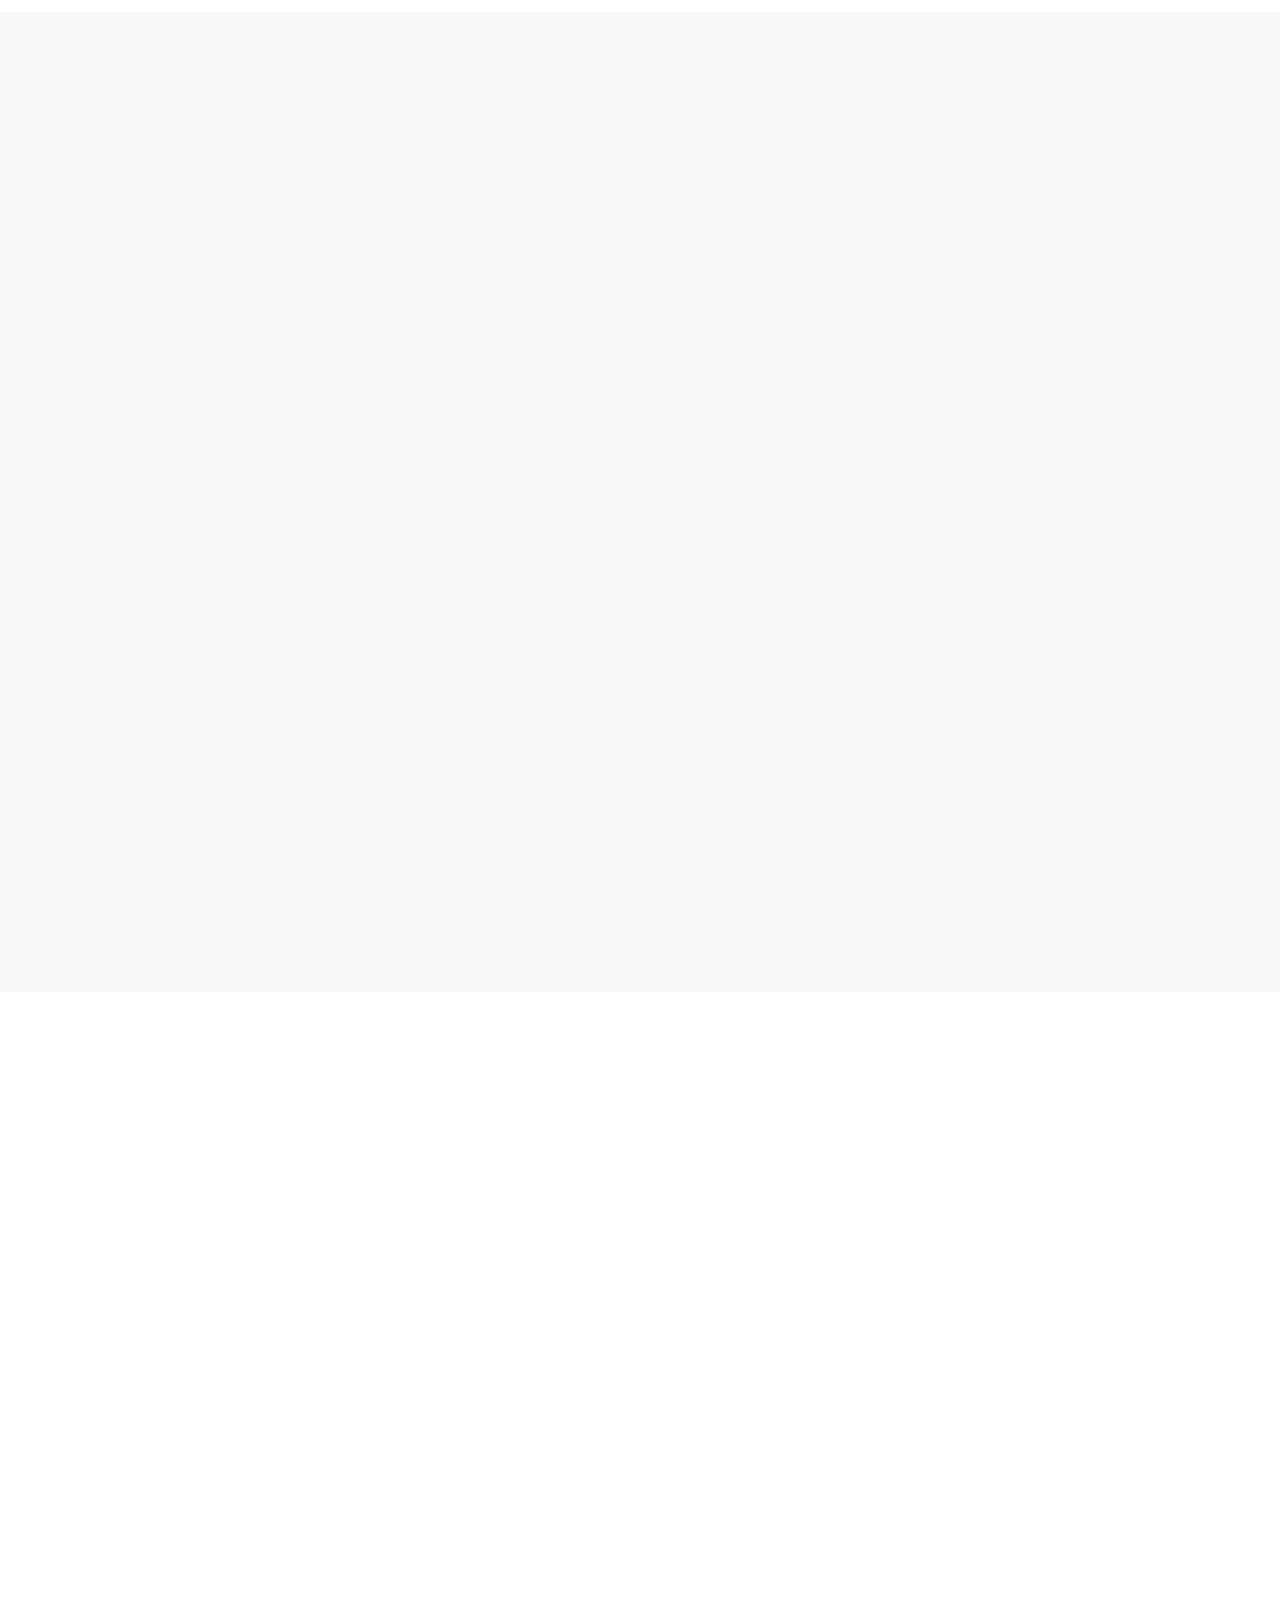
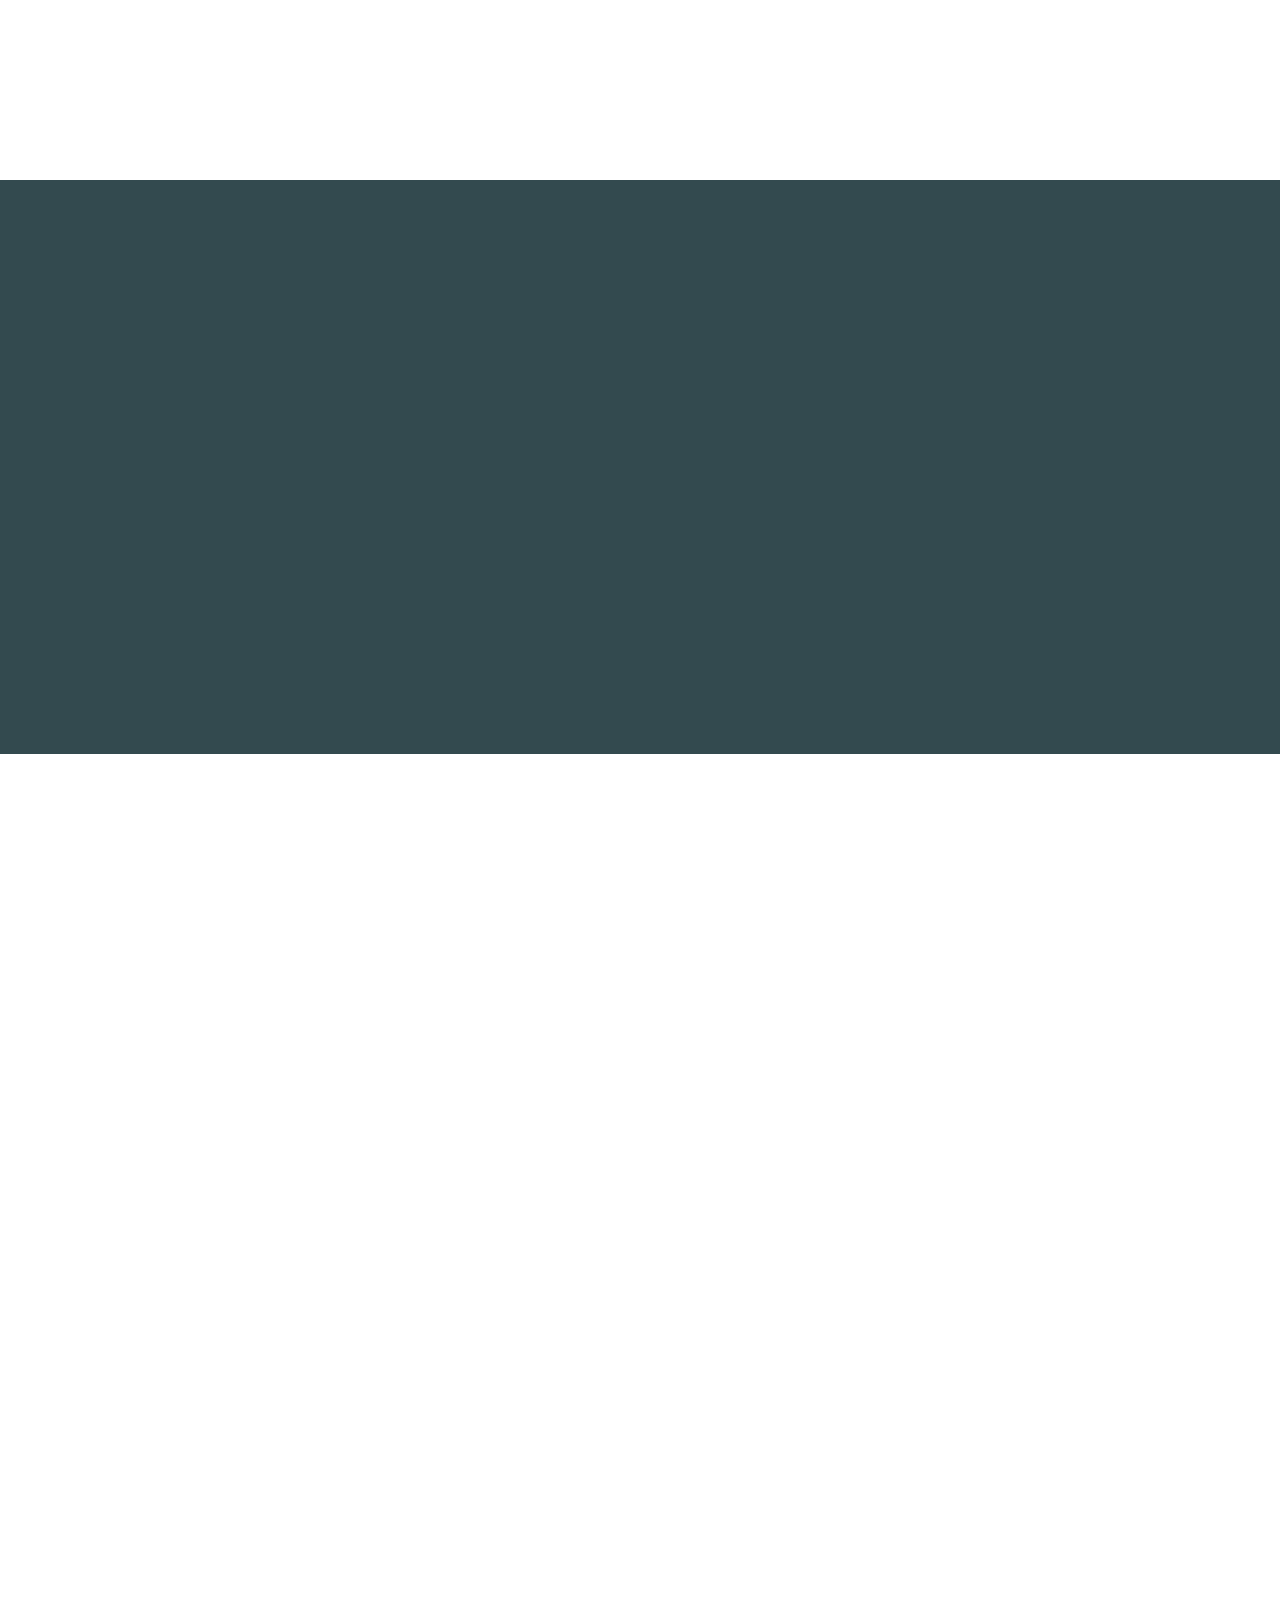
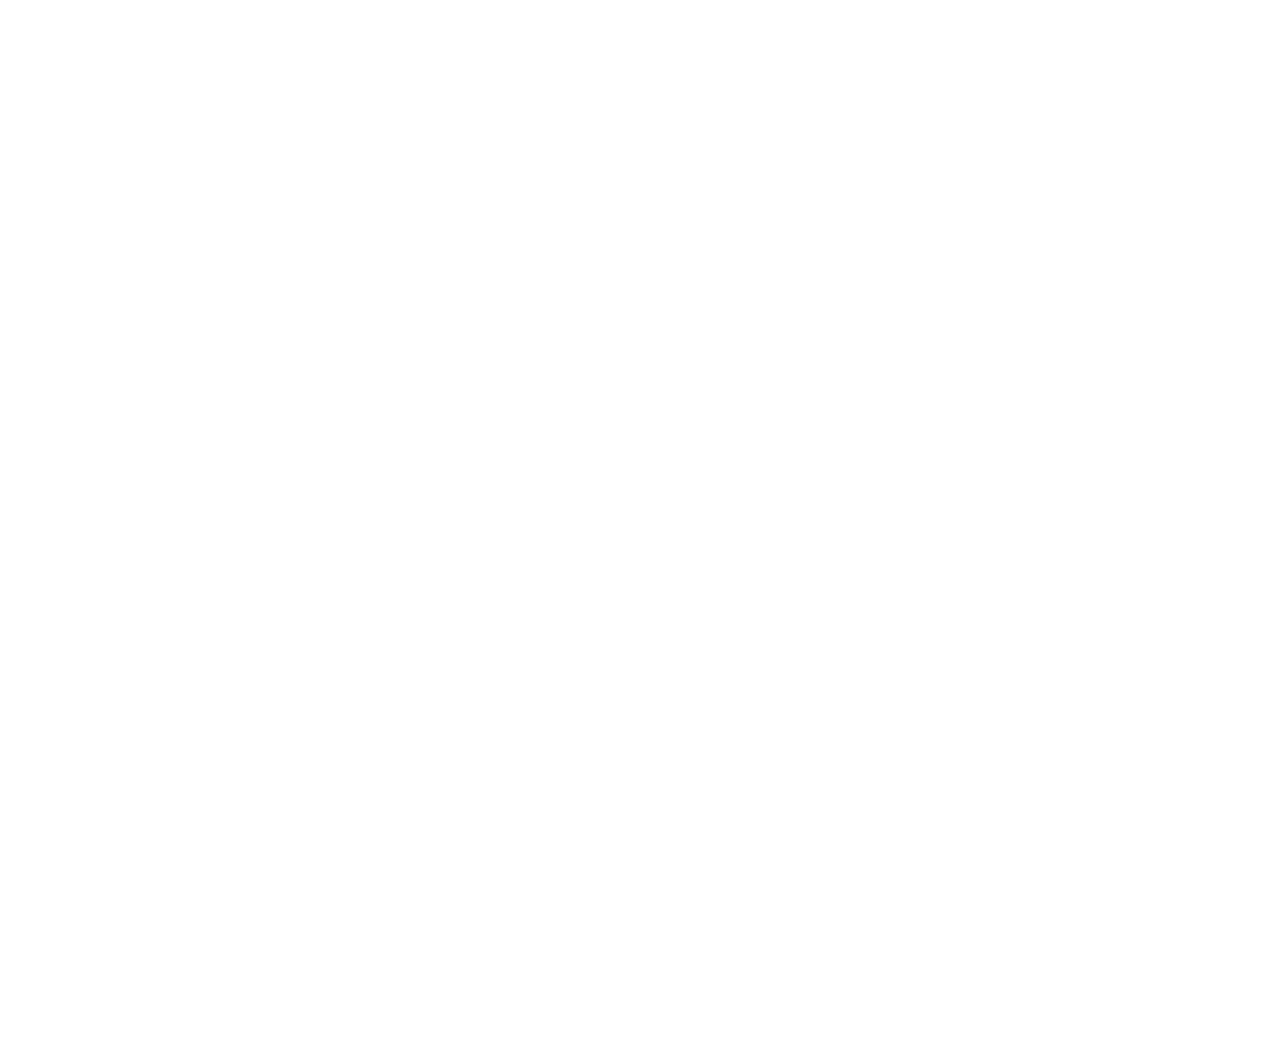
==== commit c2b69f81: "commit" ====
--- a/index.html
+++ b/index.html
@@ -57,7 +57,7 @@
 
         <nav class="navbar navbar-expand-lg navbar-dark py-lg-0 px-lg-5 wow fadeIn" data-wow-delay="0.1s">
             <a href="index.html" class="navbar-brand ms-4 ms-lg-0">
-                <img src="img/koinonialogo.png">
+                <img src="img/logo.png">
             </a>
             <button type="button" class="navbar-toggler me-4" data-bs-toggle="collapse" data-bs-target="#navbarCollapse">
                 <span class="navbar-toggler-icon"></span>
@@ -518,7 +518,7 @@
         <div class="container py-5">
             <div class="row g-5">
                 <div class="col-lg-3 col-md-6">
-                    <img src="img/koinonialogo.png">
+                    <img src="img/logo.png">
                     <p>Diam dolor diam ipsum sit. Aliqu diam amet diam et eos. Clita erat ipsum et lorem et sit, sed stet lorem sit clita</p>
                     <div class="d-flex pt-2">
                         <a class="btn btn-square me-1" href=""><i class="fab fa-twitter"></i></a>
@@ -537,9 +537,9 @@
                     <h5 class="text-light mb-4">Quick Links</h5>
                     <a class="btn btn-link" href="">About Us</a>
                     <a class="btn btn-link" href="">Contact Us</a>
-                    <a class="btn btn-link" href="">Our Services</a>
+                    <a class="btn btn-link" href="">Our Programmes</a>
                     <a class="btn btn-link" href="">Terms & Condition</a>
-                    <a class="btn btn-link" href="">Support</a>
+                    <a class="btn btn-link" href="">Connect</a>
                 </div>
                 <div class="col-lg-3 col-md-6">
                     <h5 class="text-light mb-4">Newsletter</h5>
@@ -555,11 +555,11 @@
             <div class="container">
                 <div class="row">
                     <div class="col-md-6 text-center text-md-start mb-3 mb-md-0">
-                        &copy; <a href="#">Your Site Name</a>, All Right Reserved.
+                        &copy; 2024<a href="#">Eternity Network International: Koinonia</a>, All Right Reserved.
                     </div>
                     <div class="col-md-6 text-center text-md-end">
                         <!--/*** This template is free as long as you keep the footer author’s credit link/attribution link/backlink. If you'd like to use the template without the footer author’s credit link/attribution link/backlink, you can purchase the Credit Removal License from "https://htmlcodex.com/credit-removal". Thank you for your support. ***/-->
-                        Designed By <a href="https://htmlcodex.com">HTML Codex</a>
+                        Designed and Developed By <a href="https://nine-estacks.com">Kevin Cross Minchakpu</a>
                     </div>
                 </div>
             </div>
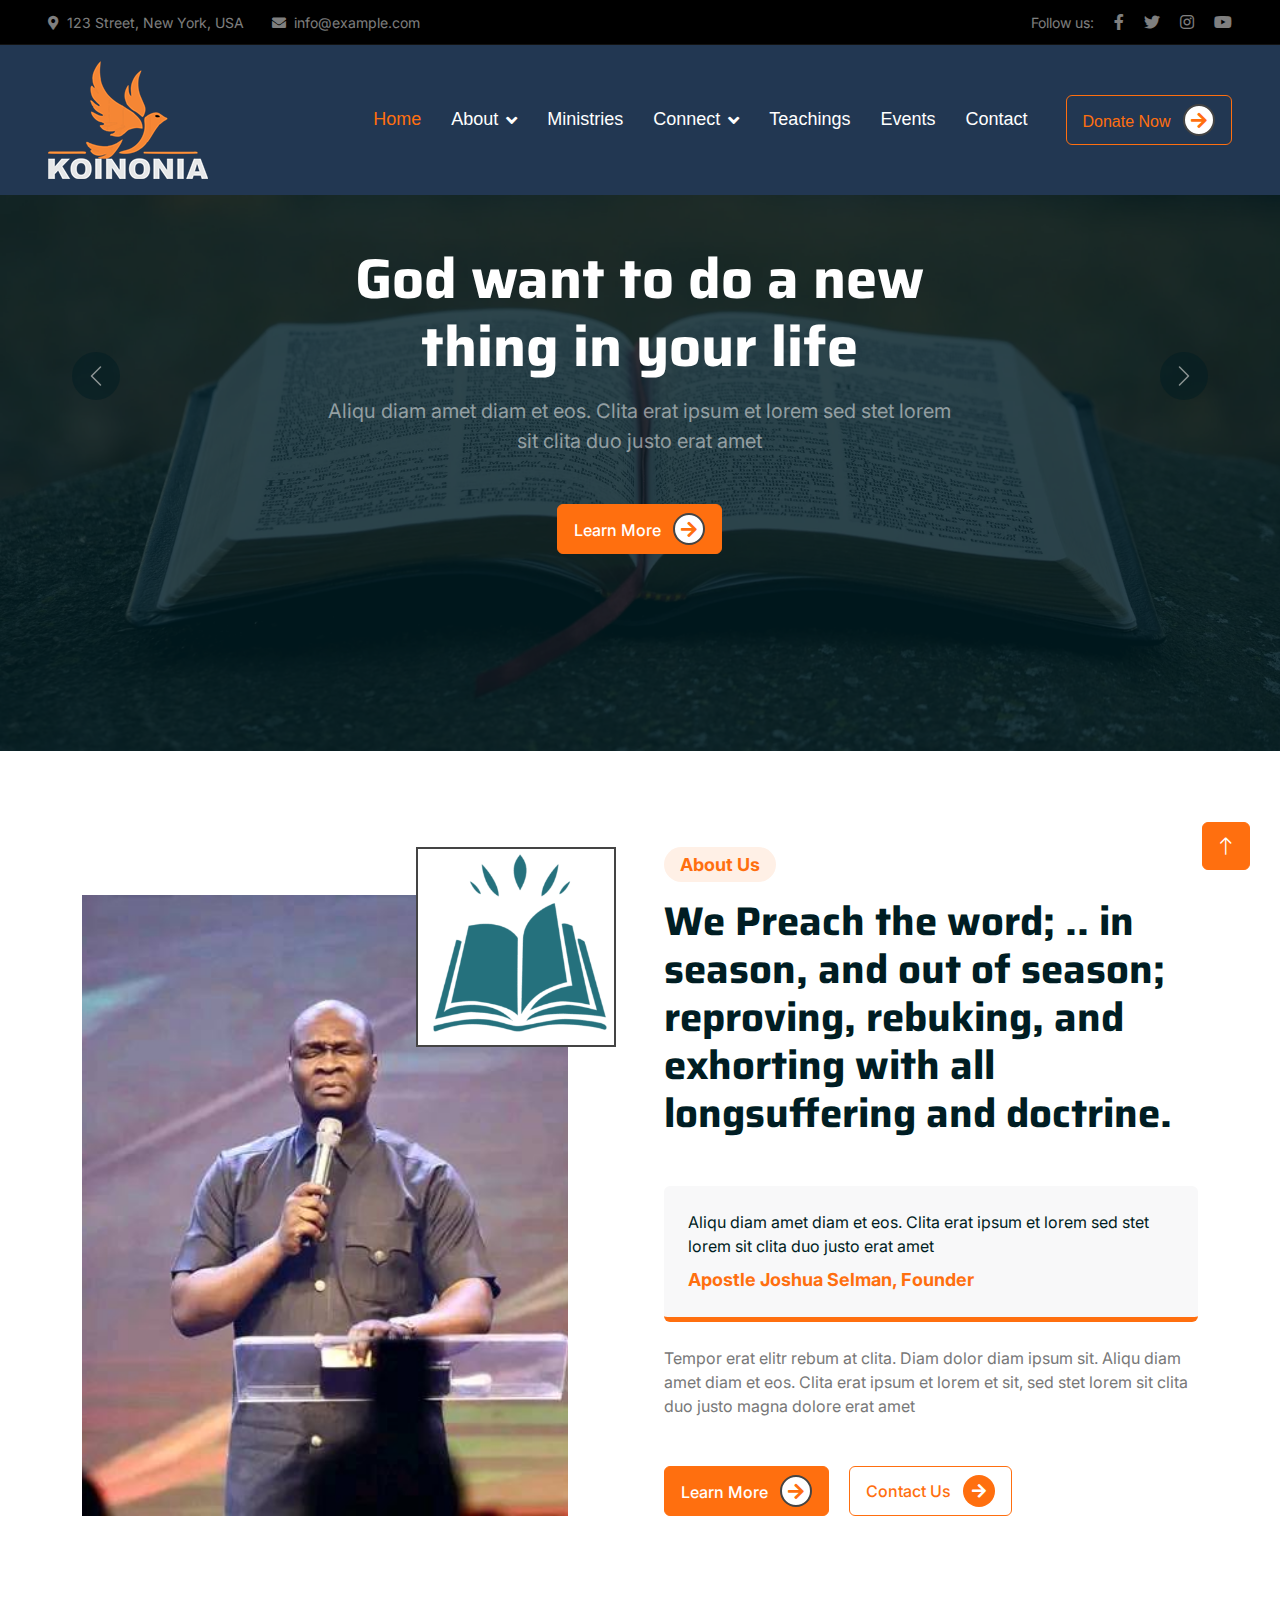
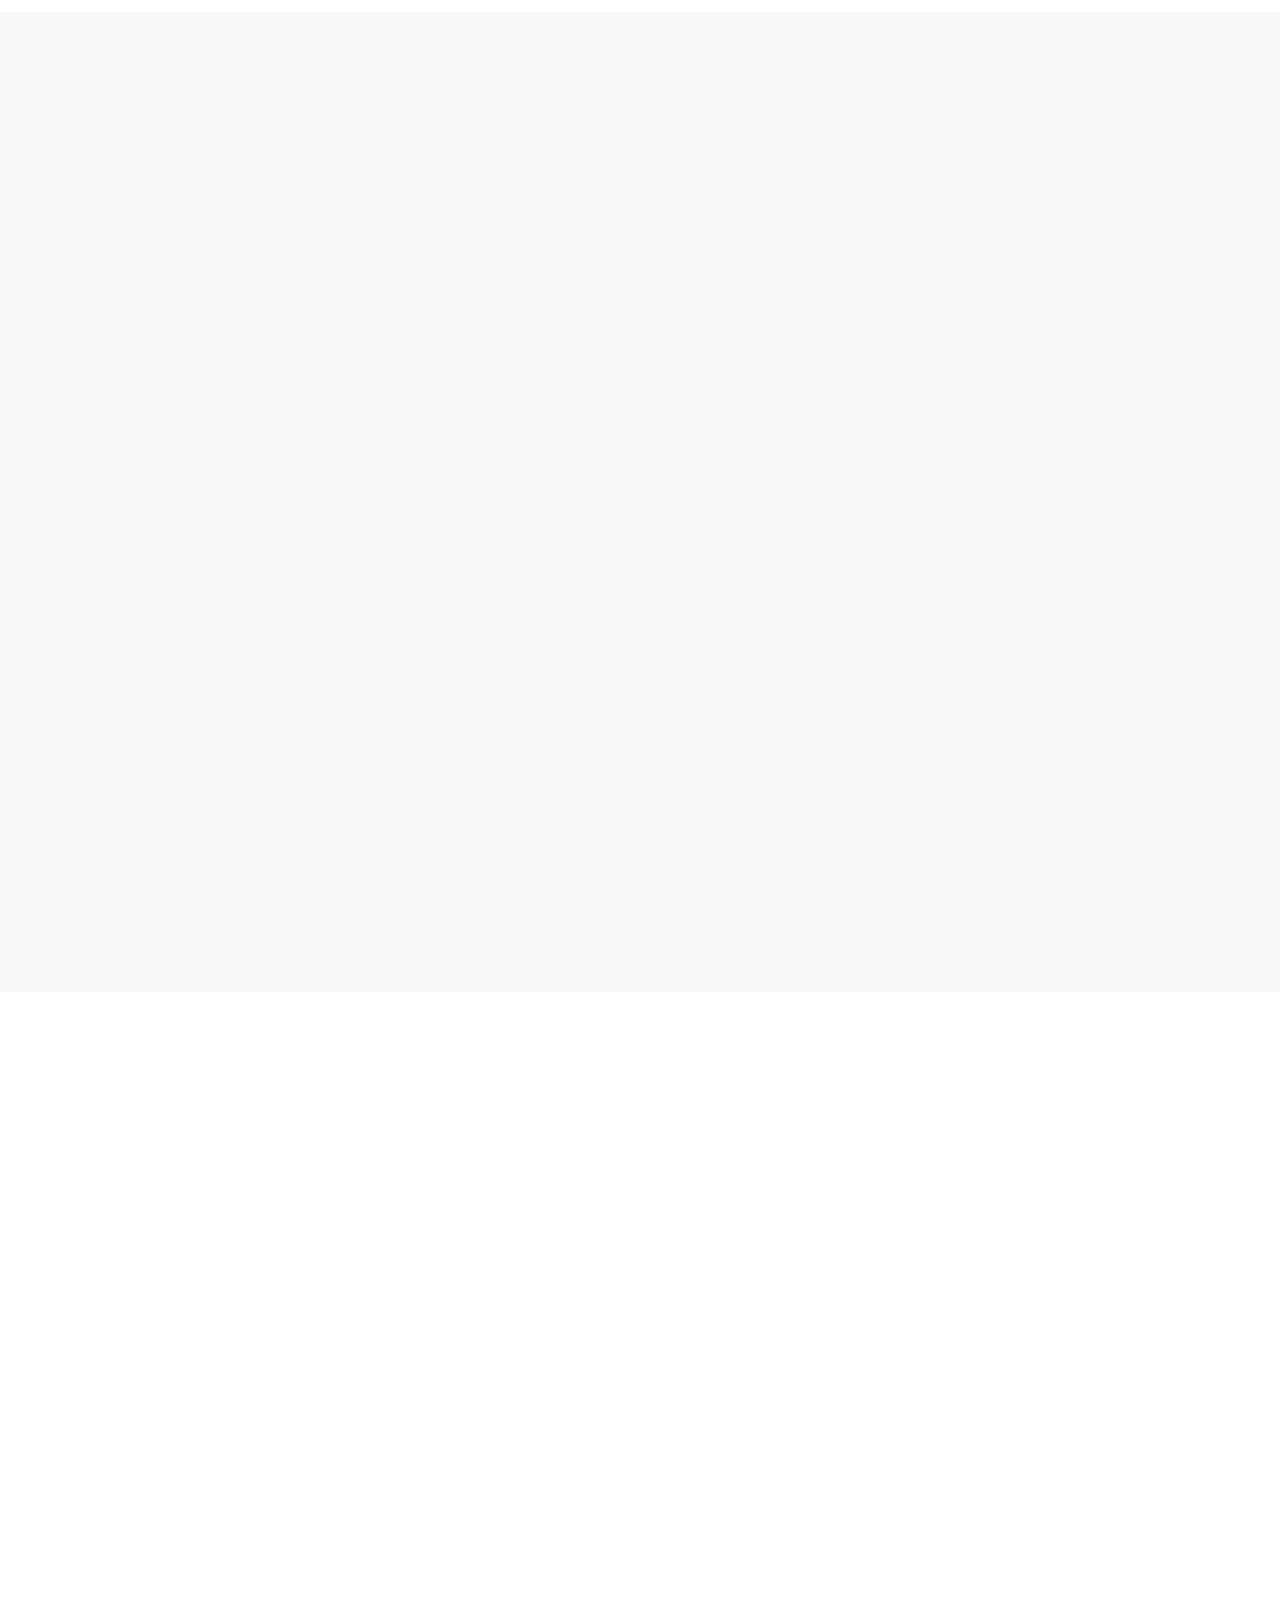
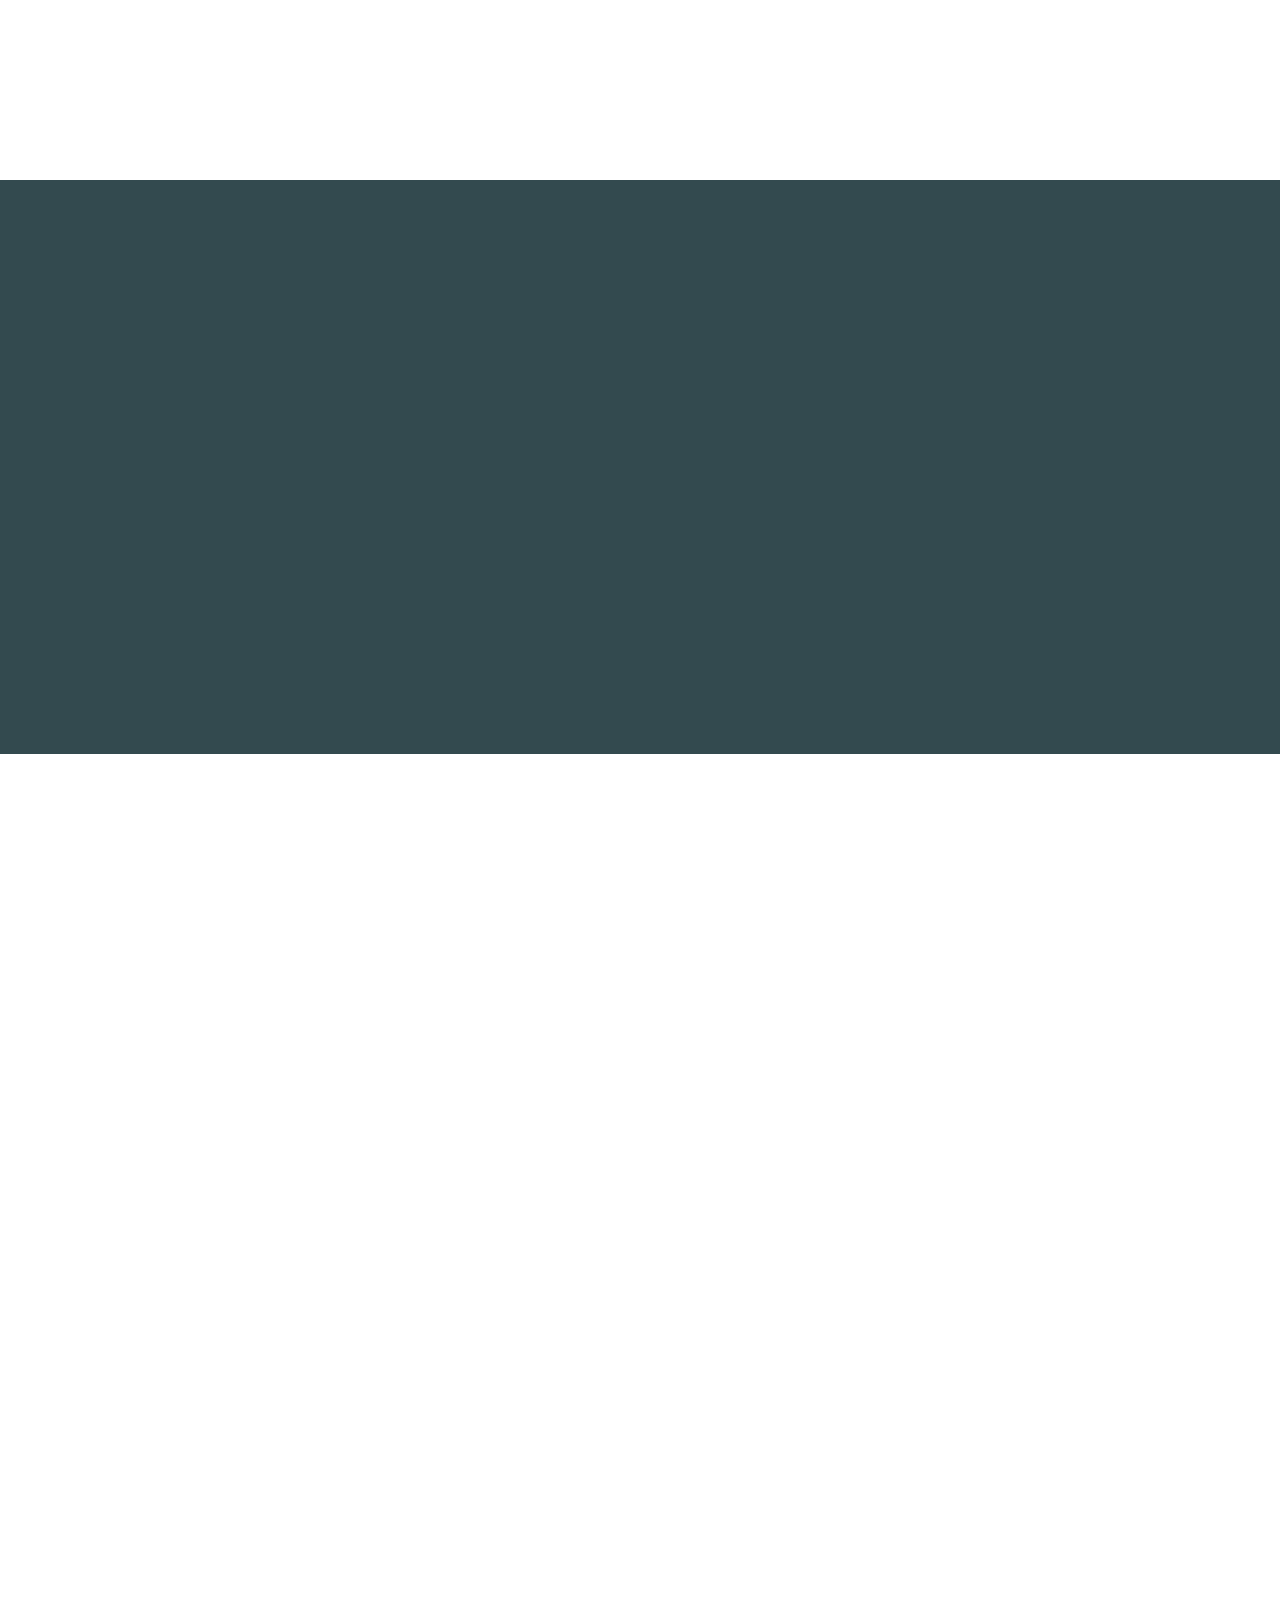
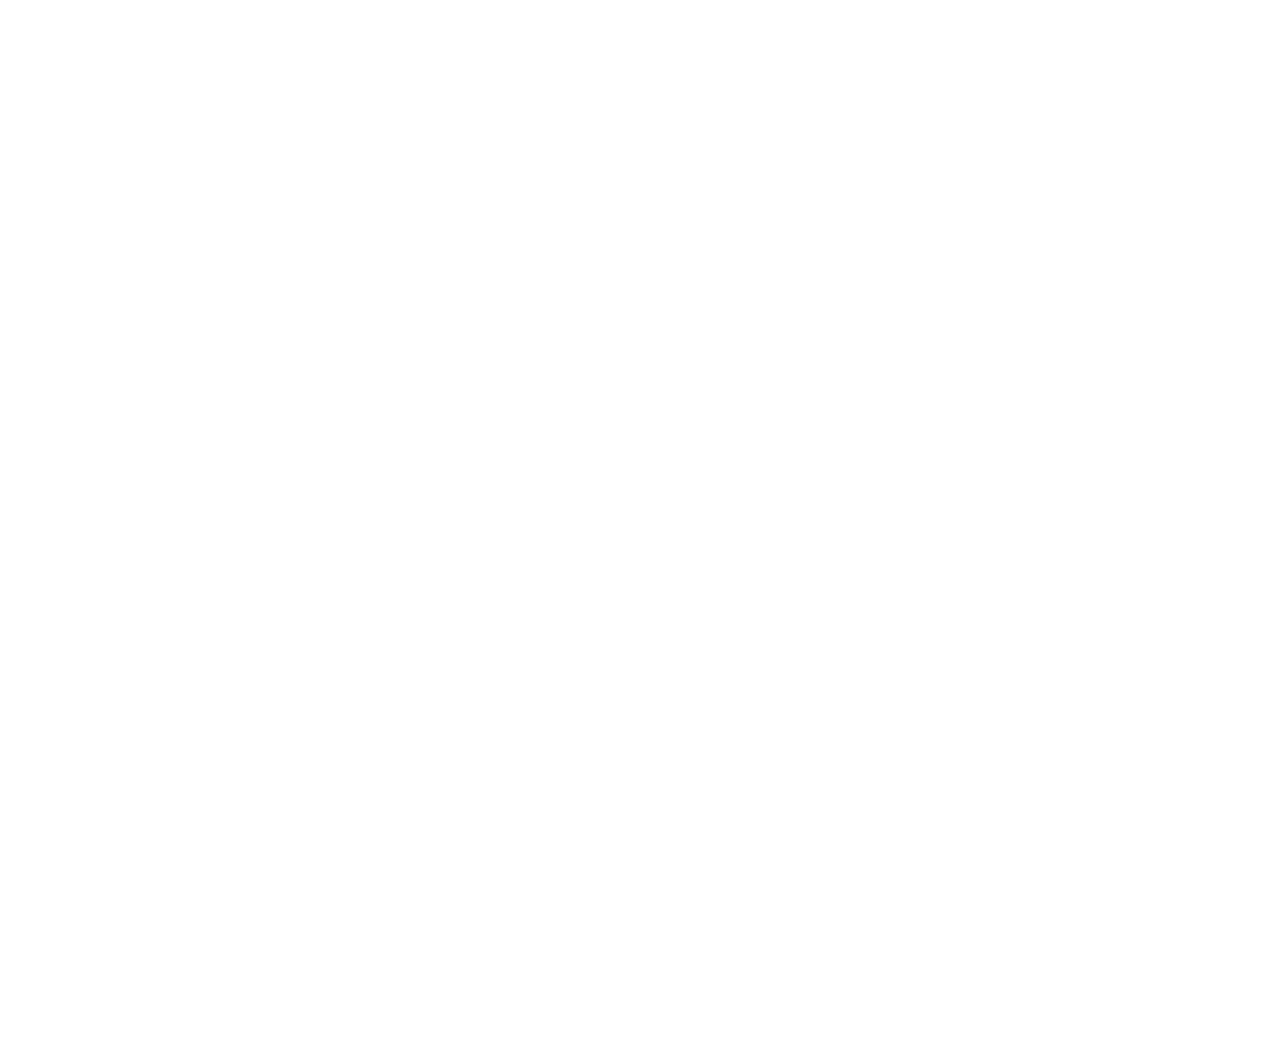
==== commit bf82b47d: "commit" ====
--- a/index.html
+++ b/index.html
@@ -48,10 +48,10 @@
             </div>
             <div class="col-lg-6 px-5 text-end">
                 <small>Follow us:</small>
-                <a class="text-white-50 ms-3" href=""><i class="fab fa-facebook-f"></i></a>
-                <a class="text-white-50 ms-3" href=""><i class="fab fa-twitter"></i></a>
-                <a class="text-white-50 ms-3" href=""><i class="fab fa-linkedin-in"></i></a>
-                <a class="text-white-50 ms-3" href=""><i class="fab fa-instagram"></i></a>
+                <a class="text-white-50 ms-3" href="Facebook.com/Koinoniaglobal"><i class="fab fa-facebook-f"></i></a>
+                <a class="text-white-50 ms-3" href="twitter.com/koinoniaeni"><i class="fab fa-twitter"></i></a>
+                <a class="text-white-50 ms-3" href="Instagram.com/Koinonia.abuja"><i class="fab fa-instagram"></i></a>
+                <a class="text-white-50 ms-3" href="https://www.youtube.com/@KoinoniaGlobal"><i class="fab fa-youtube"></i></a>
             </div>
         </div>
 
@@ -555,7 +555,7 @@
             <div class="container">
                 <div class="row">
                     <div class="col-md-6 text-center text-md-start mb-3 mb-md-0">
-                        &copy; 2024<a href="#">Eternity Network International: Koinonia</a>, All Right Reserved.
+                        &copy; 2024 <a href="#">Eternity Network International: Koinonia</a>. All Right Reserved.
                     </div>
                     <div class="col-md-6 text-center text-md-end">
                         <!--/*** This template is free as long as you keep the footer author’s credit link/attribution link/backlink. If you'd like to use the template without the footer author’s credit link/attribution link/backlink, you can purchase the Credit Removal License from "https://htmlcodex.com/credit-removal". Thank you for your support. ***/-->
--- a/css/style.css
+++ b/css/style.css
@@ -88,7 +88,7 @@
     background-color: #000;
 }
 .navbar {
-    background-color: #1d2b36;
+    background-color: #223752;
     height: 150px;
     font-size: 18px;
     font-family: Arial, Helvetica, sans-serif;
@@ -466,6 +466,7 @@
     padding: 25px 0;
     font-size: 15px;
     border-top: 1px solid rgba(256, 256, 256, .1);
+    background-color: #222;
 }
 
 .footer .copyright a {
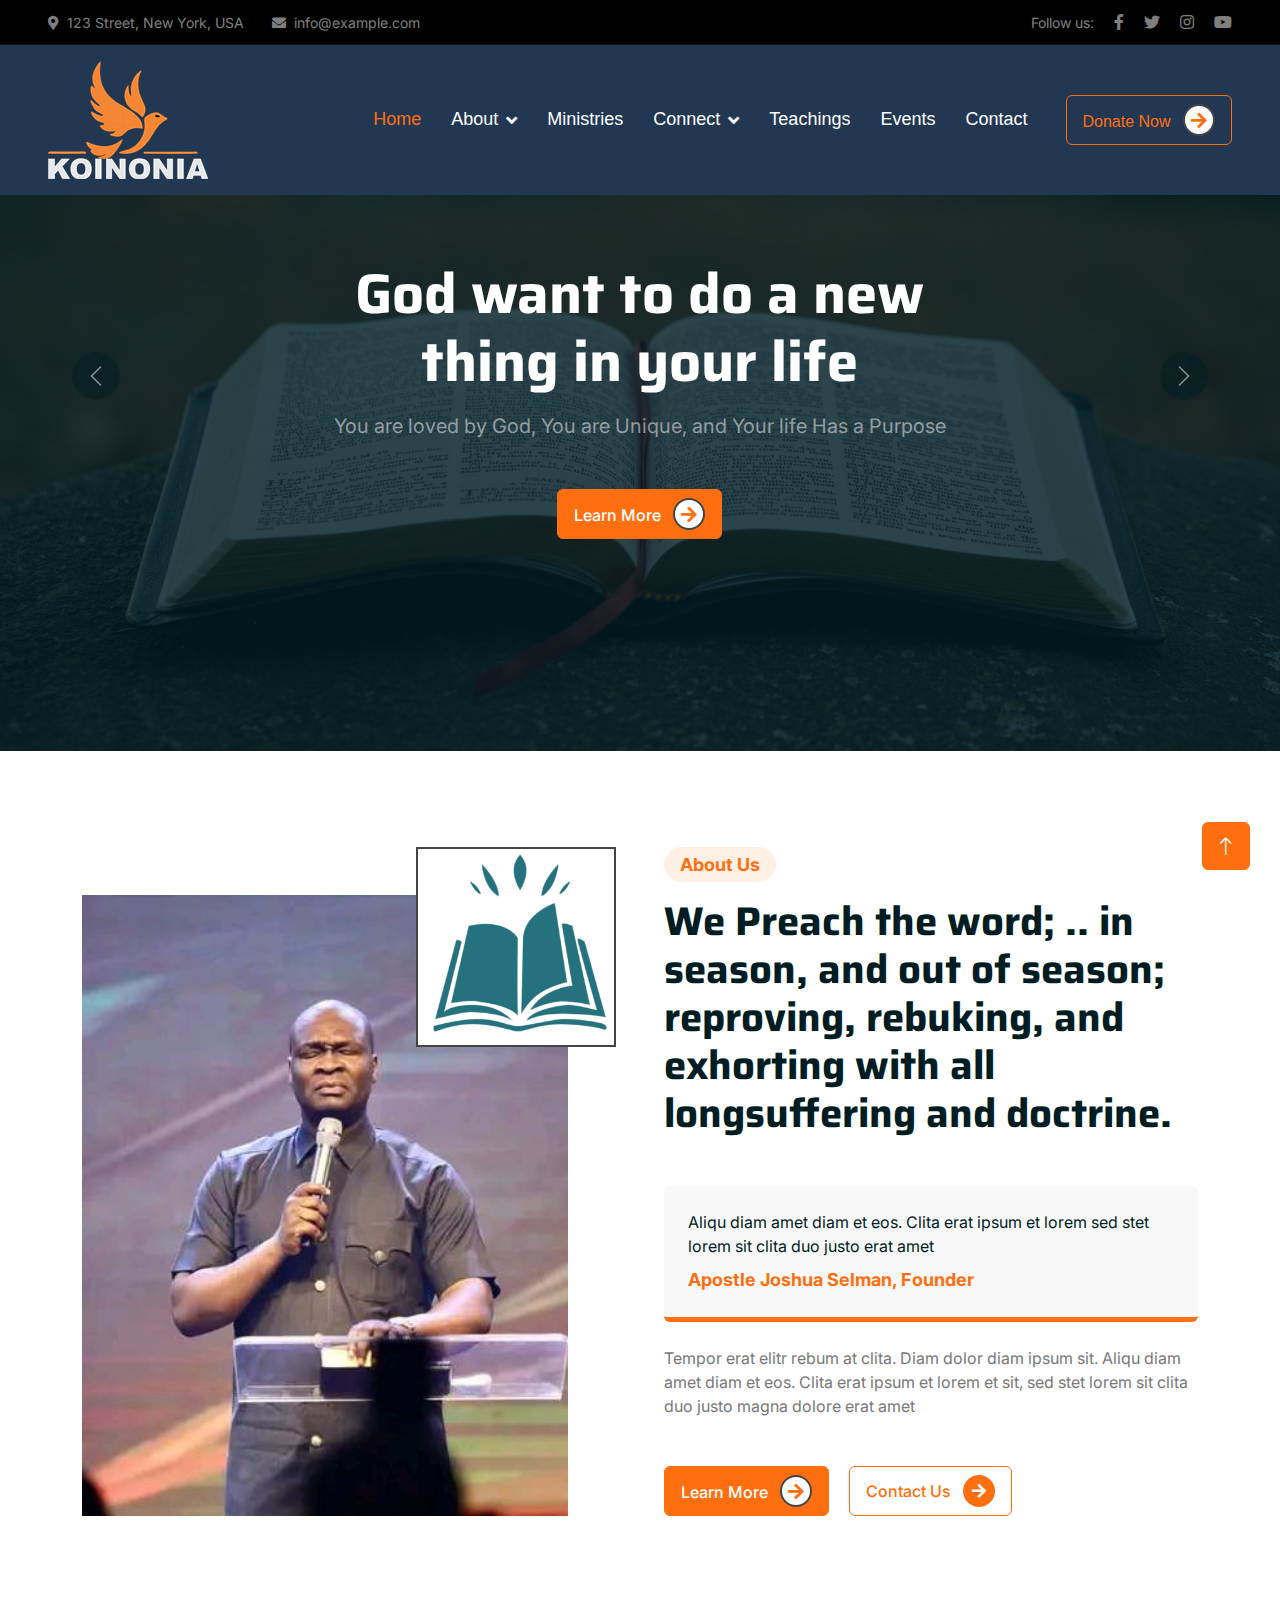
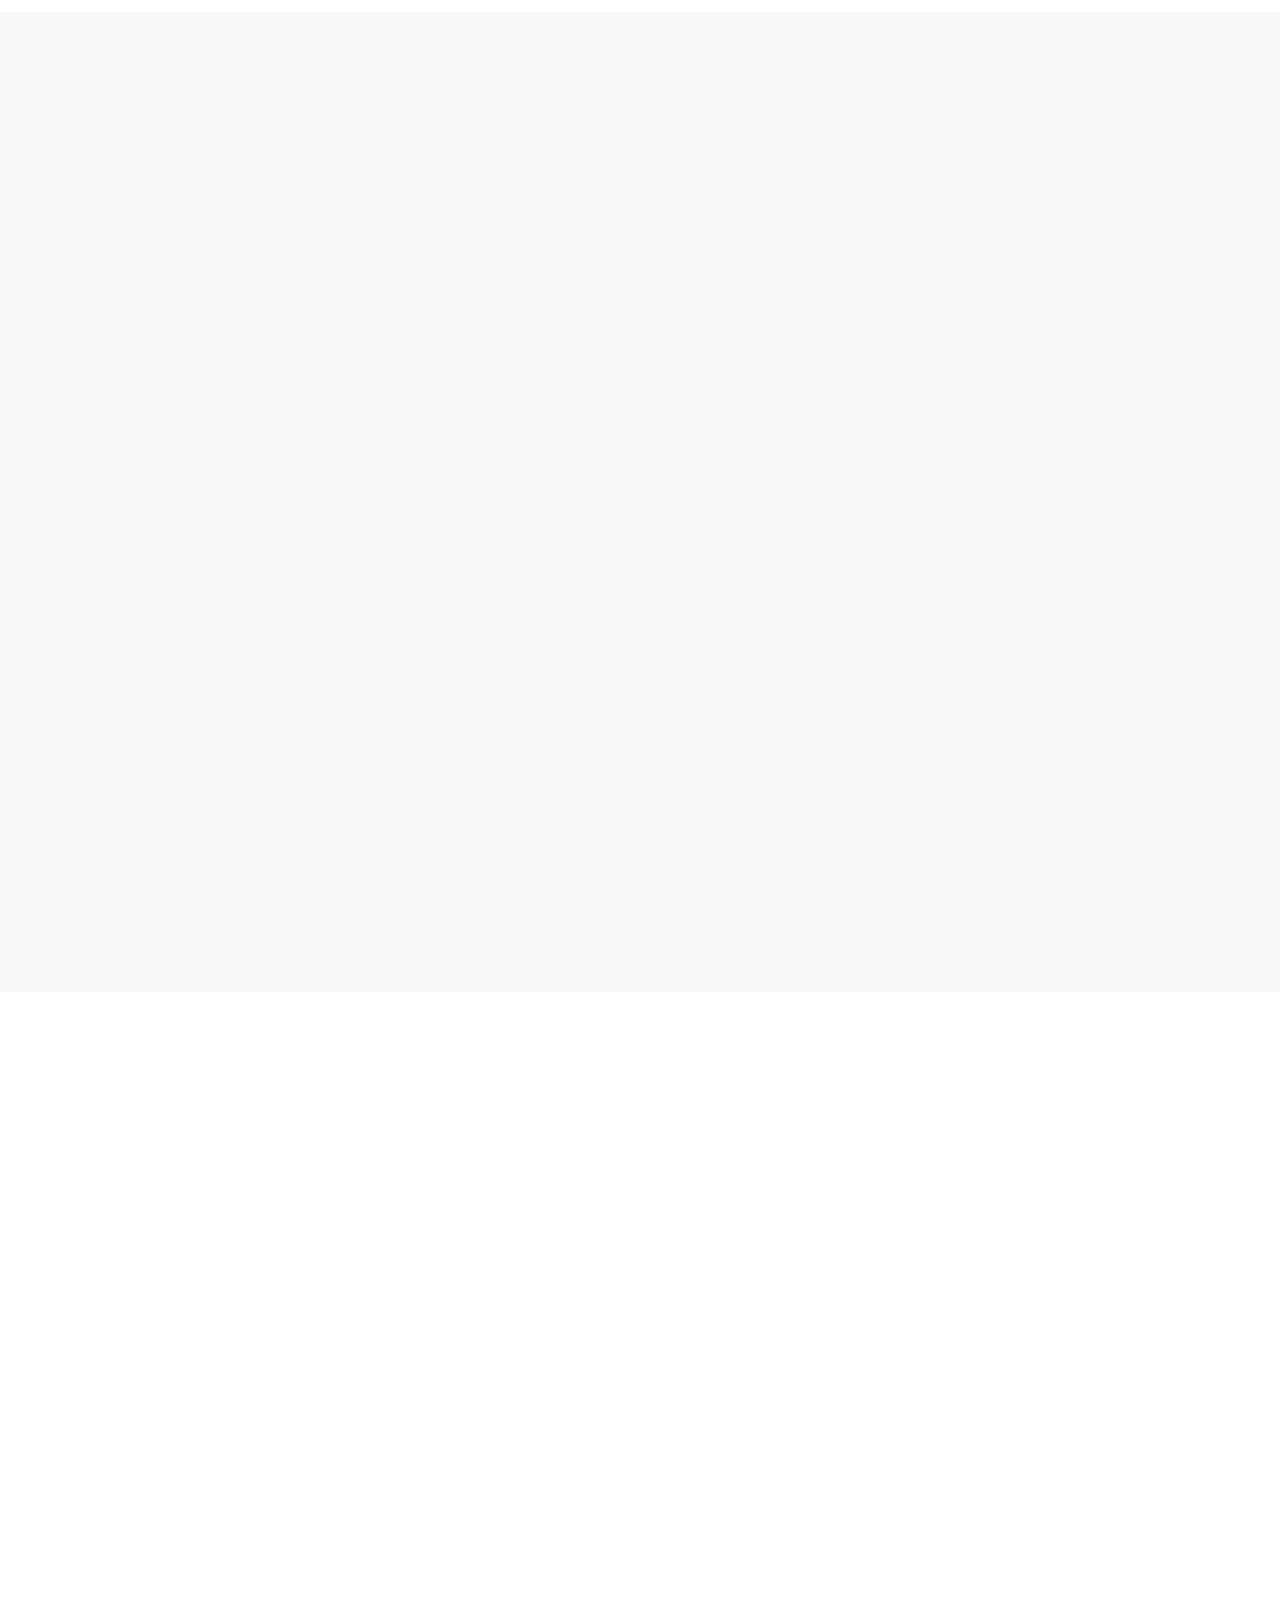
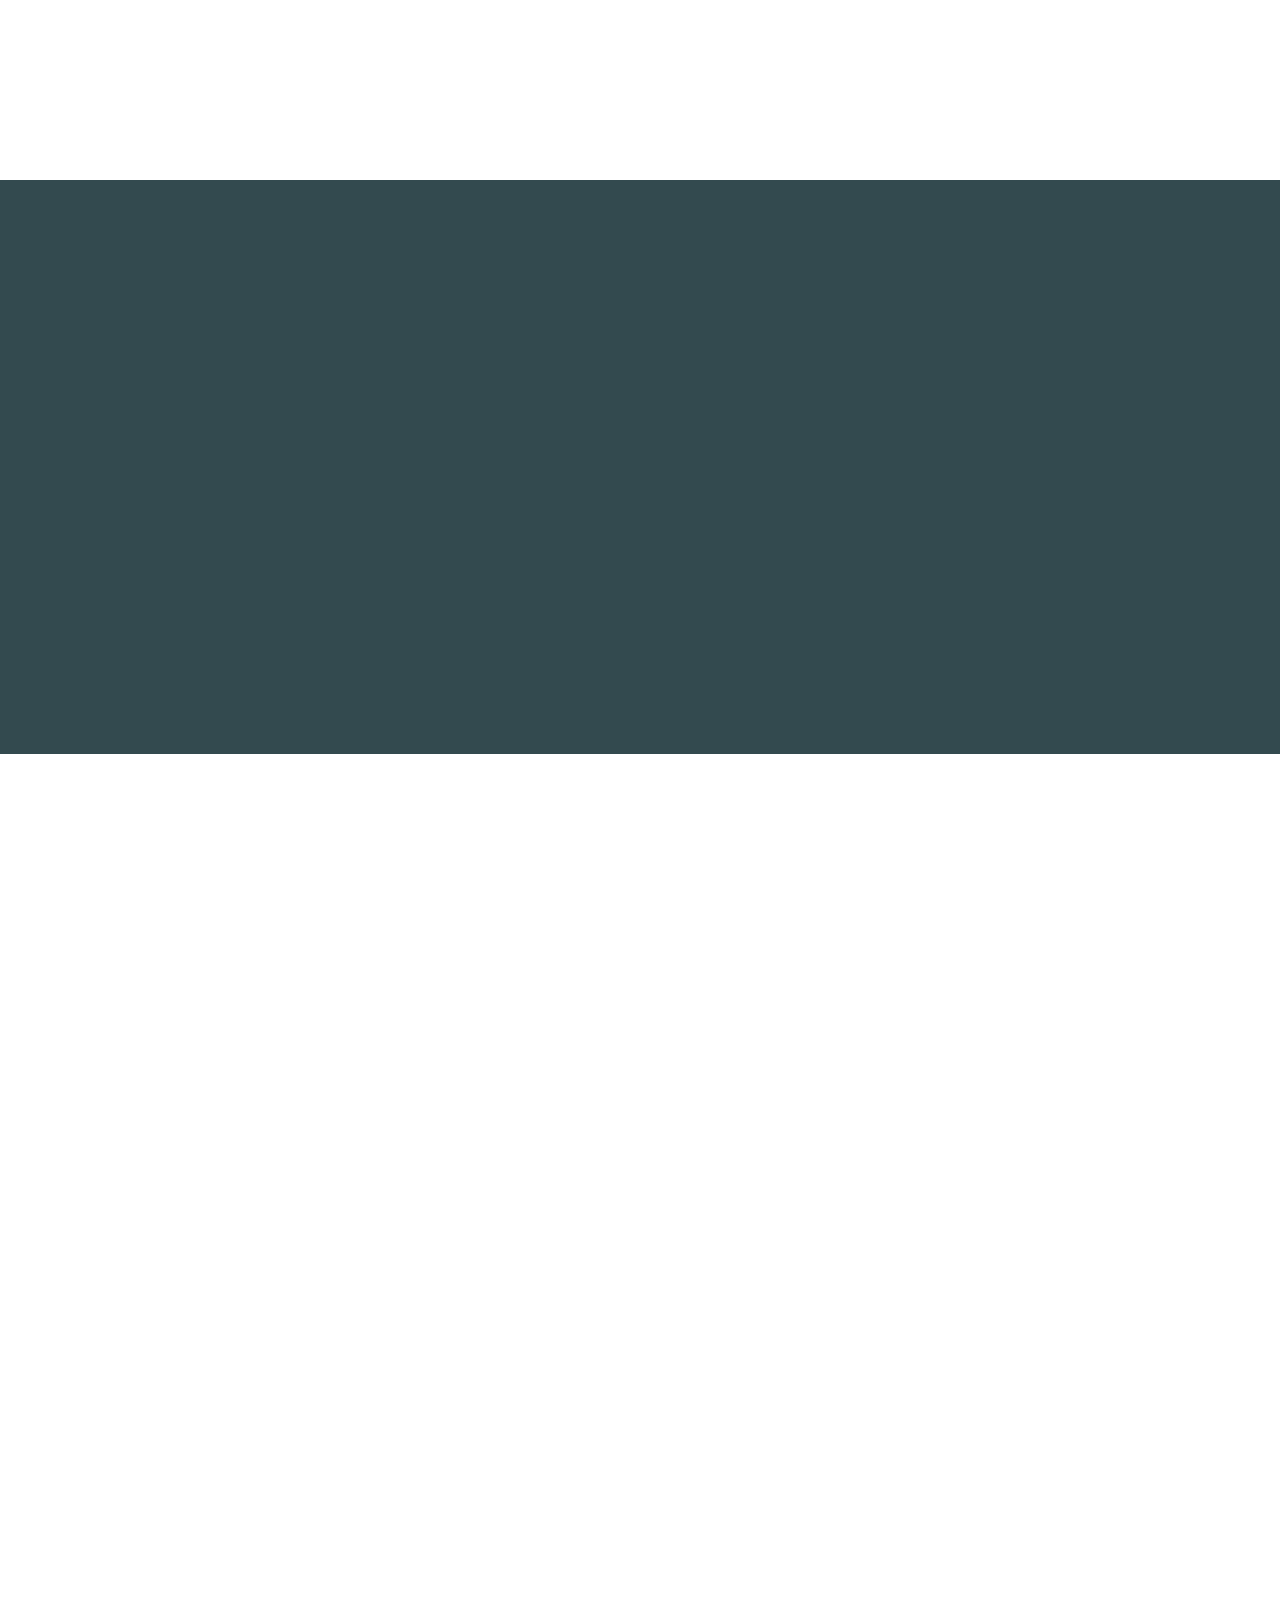
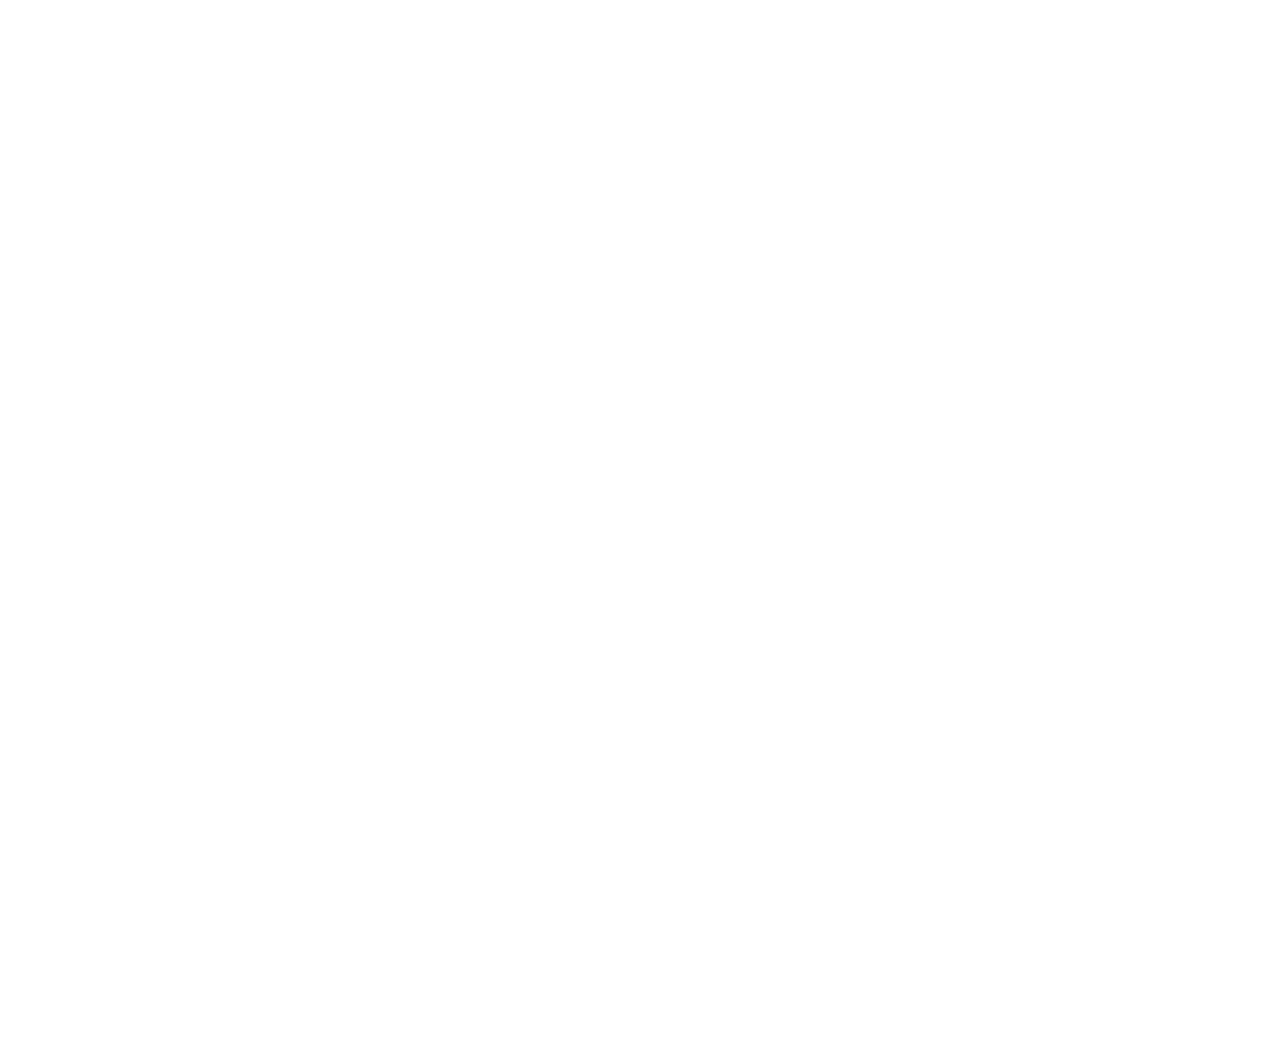
==== commit 44fb8826: "commit" ====
--- a/index.html
+++ b/index.html
@@ -96,7 +96,7 @@
                     <a href="contact.html" class="nav-item nav-link">Contact</a>
                 </div>
                 <div class="d-none d-lg-flex ms-2">
-                    <a class="btn btn-outline-primary py-2 px-3" href="">
+                    <a class="btn btn-outline-primary py-2 px-3" href="https://pay.squadco.com/koinoniaglobal">
                         Donate Now
                         <div class="d-inline-flex btn-sm-square bg-white text-primary rounded-circle ms-2">
                             <i class="fa fa-arrow-right"></i>
@@ -120,7 +120,7 @@
                             <div class="row justify-content-center">
                                 <div class="col-lg-7 pt-5">
                                     <h1 class="display-4 text-white mb-3 animated slideInDown">God want to do a new thing in your life</h1>
-                                    <p class="fs-5 text-white-50 mb-5 animated slideInDown">Aliqu diam amet diam et eos. Clita erat ipsum et lorem sed stet lorem sit clita duo justo erat amet</p>
+                                    <p class="fs-5 text-white-50 mb-5 animated slideInDown">You are loved by God, You are Unique, and Your life Has a Purpose</p>
                                     <a class="btn btn-primary py-2 px-3 animated slideInDown" href="">
                                         Learn More
                                         <div class="d-inline-flex btn-sm-square bg-white text-primary rounded-circle ms-2">
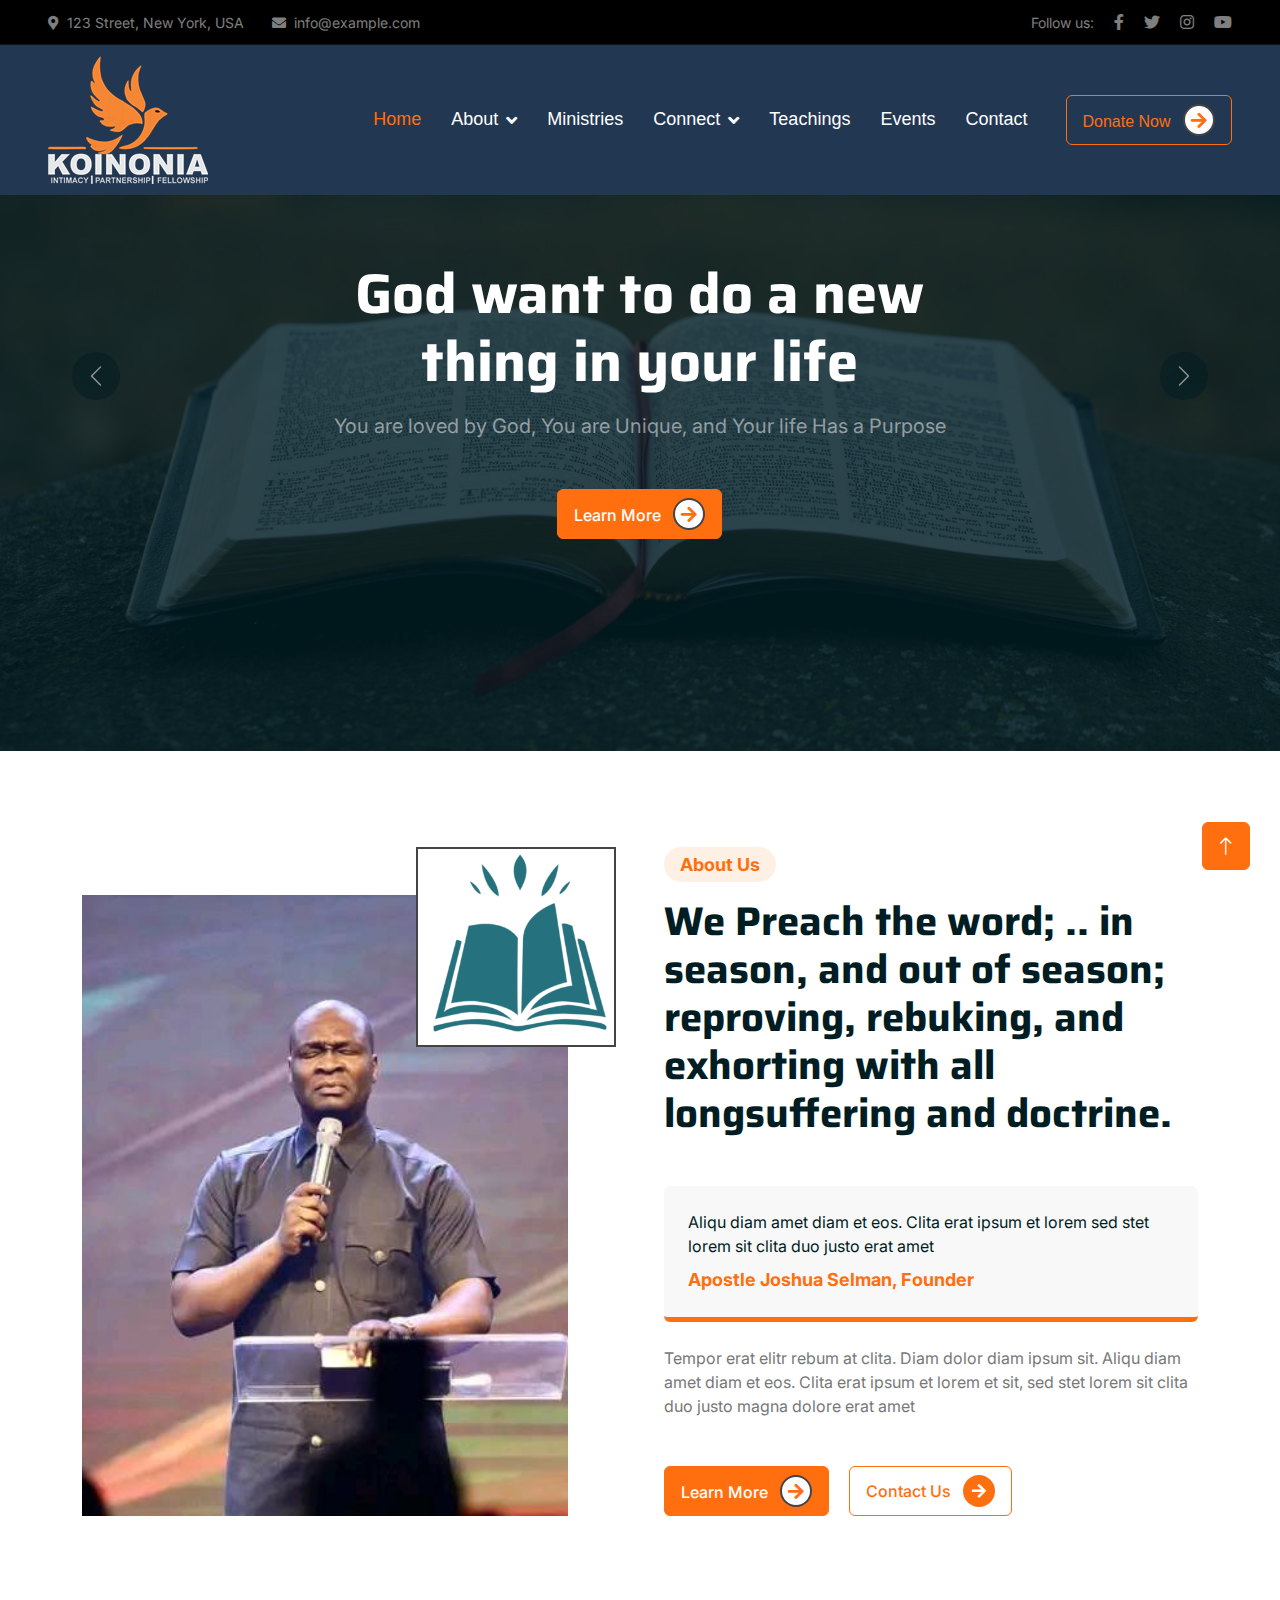
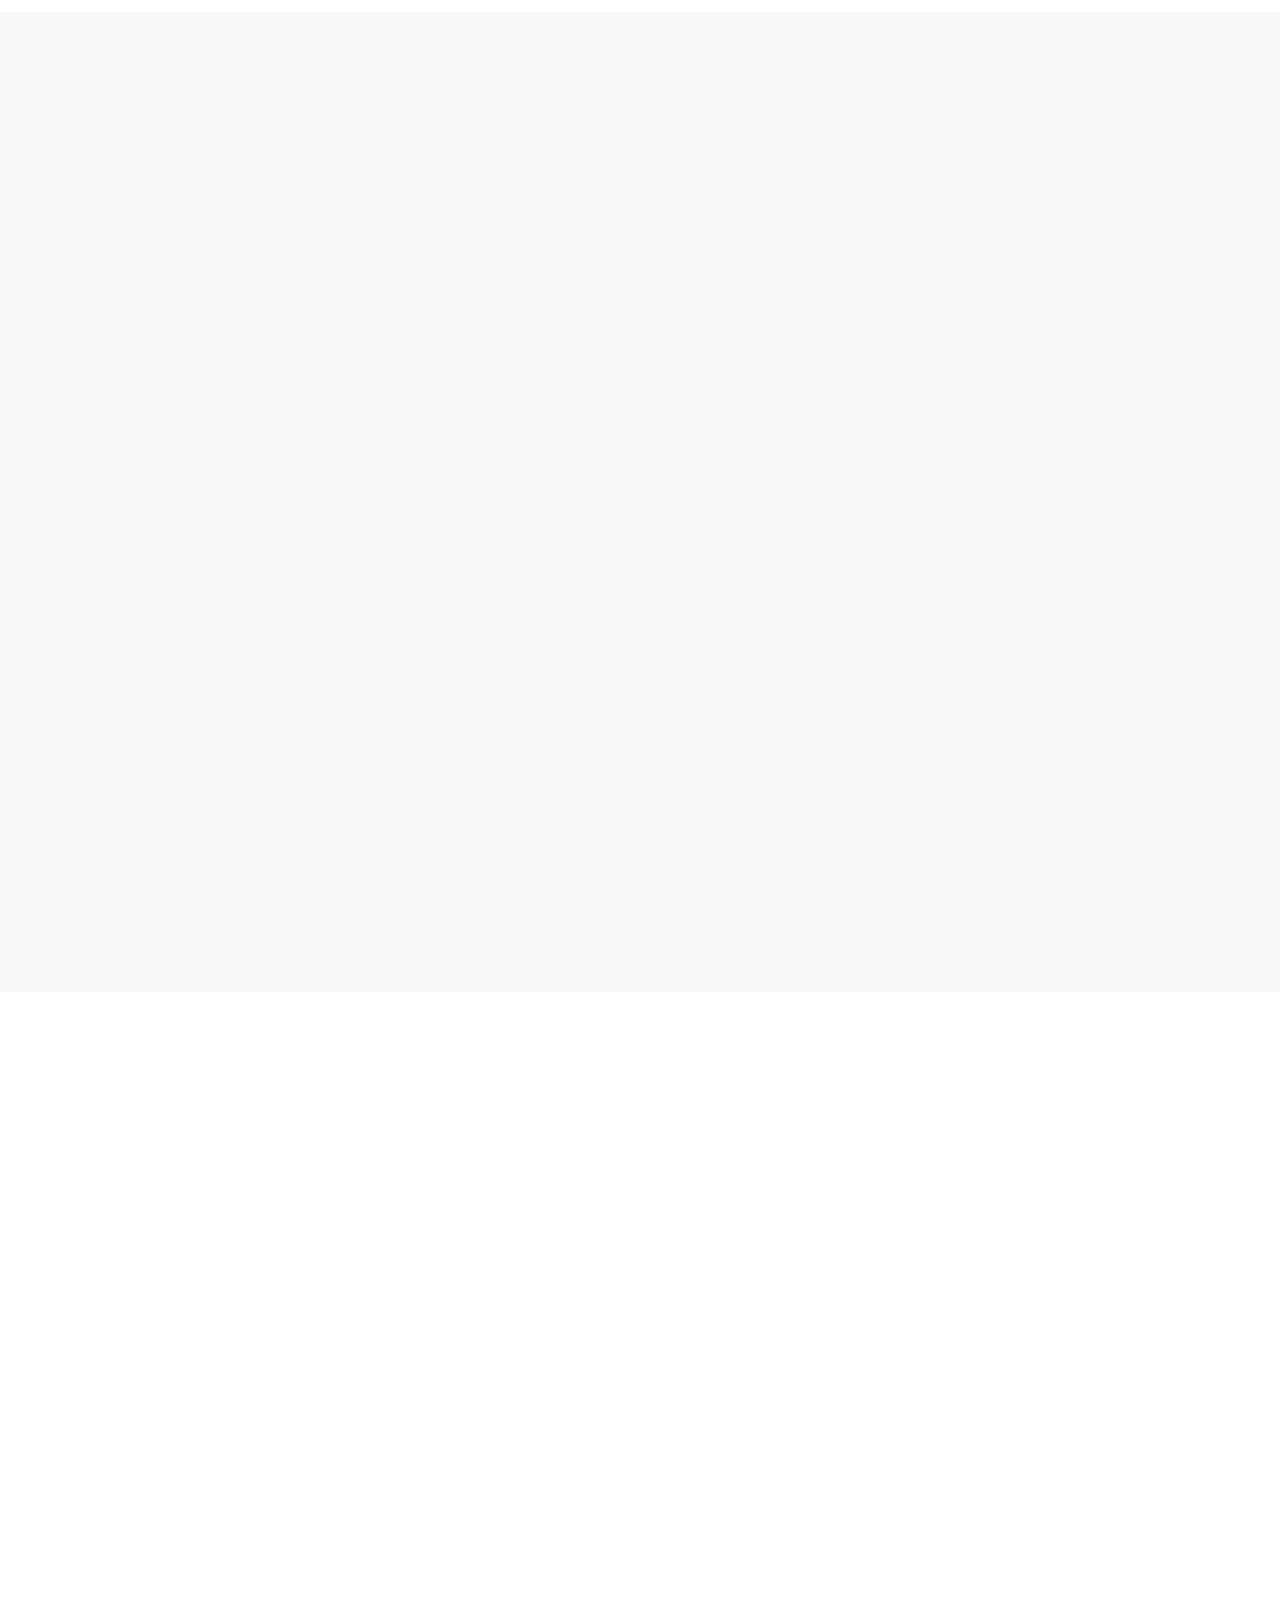
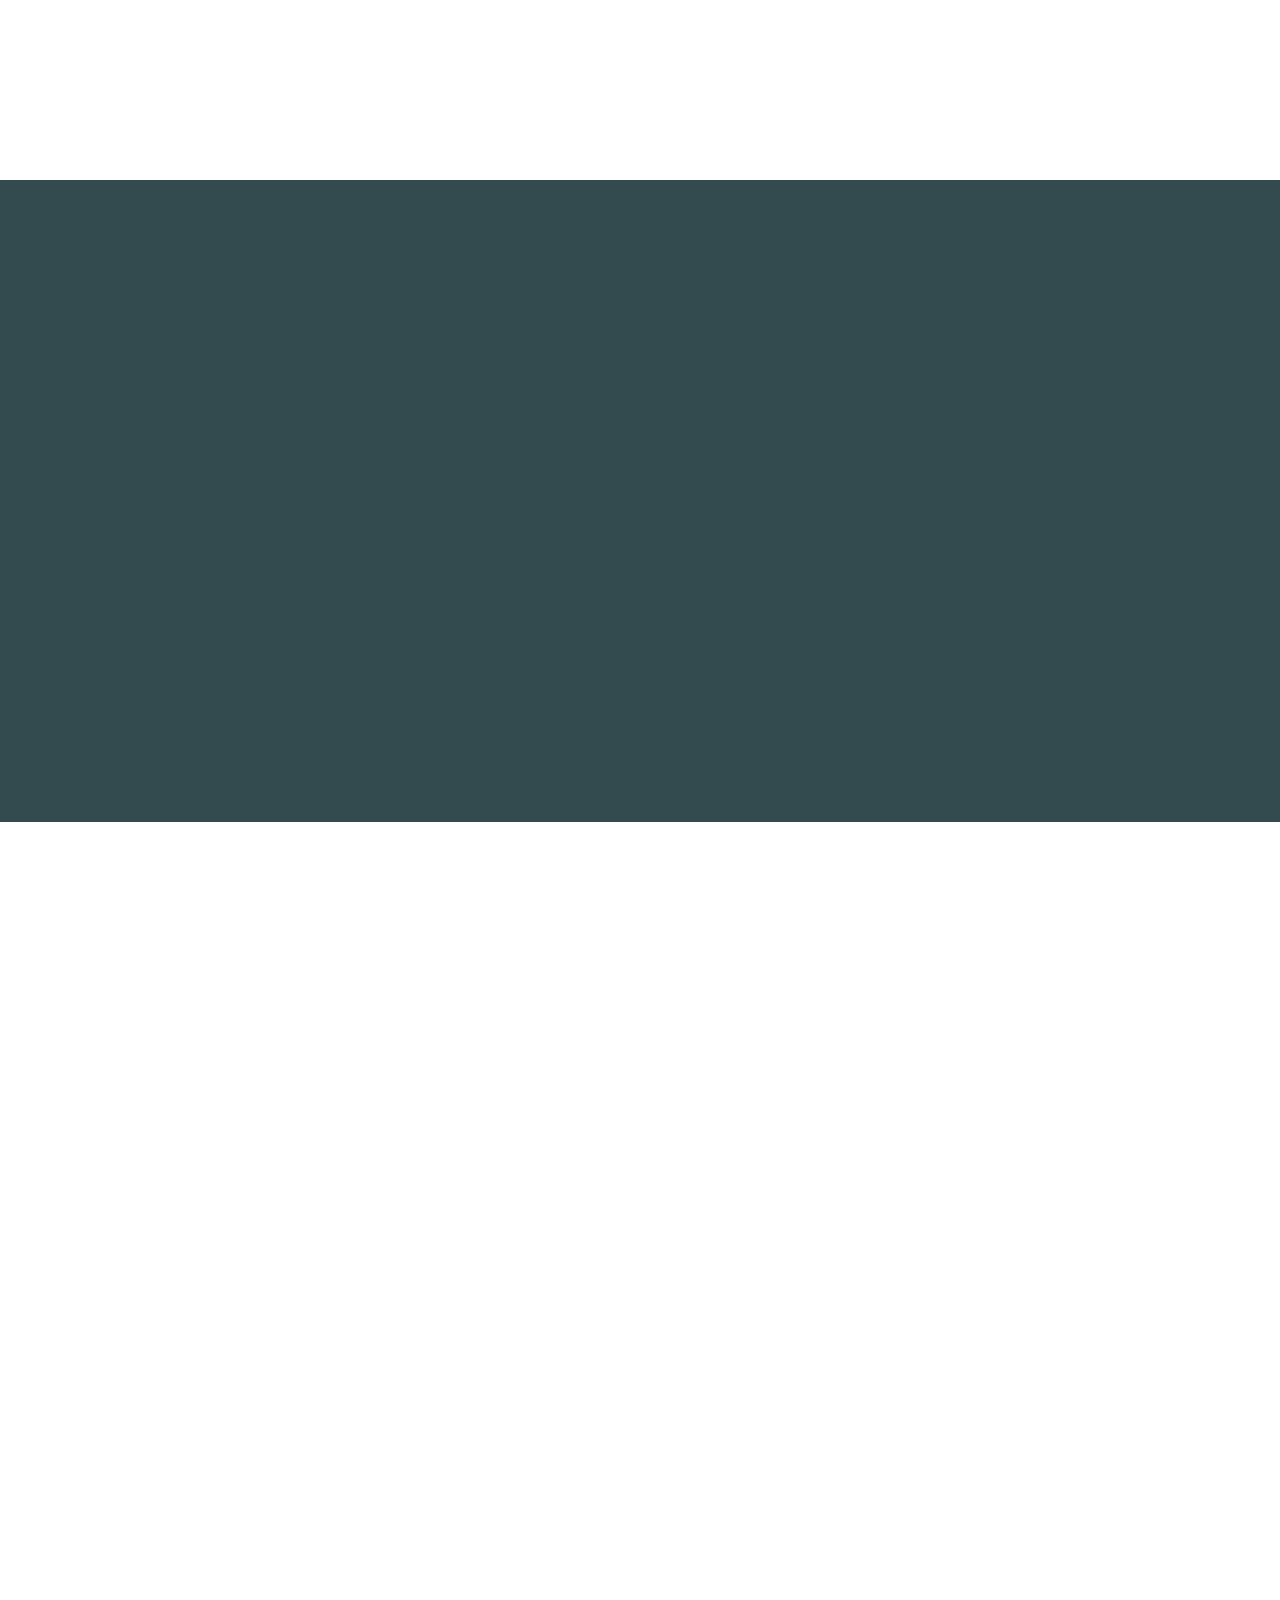
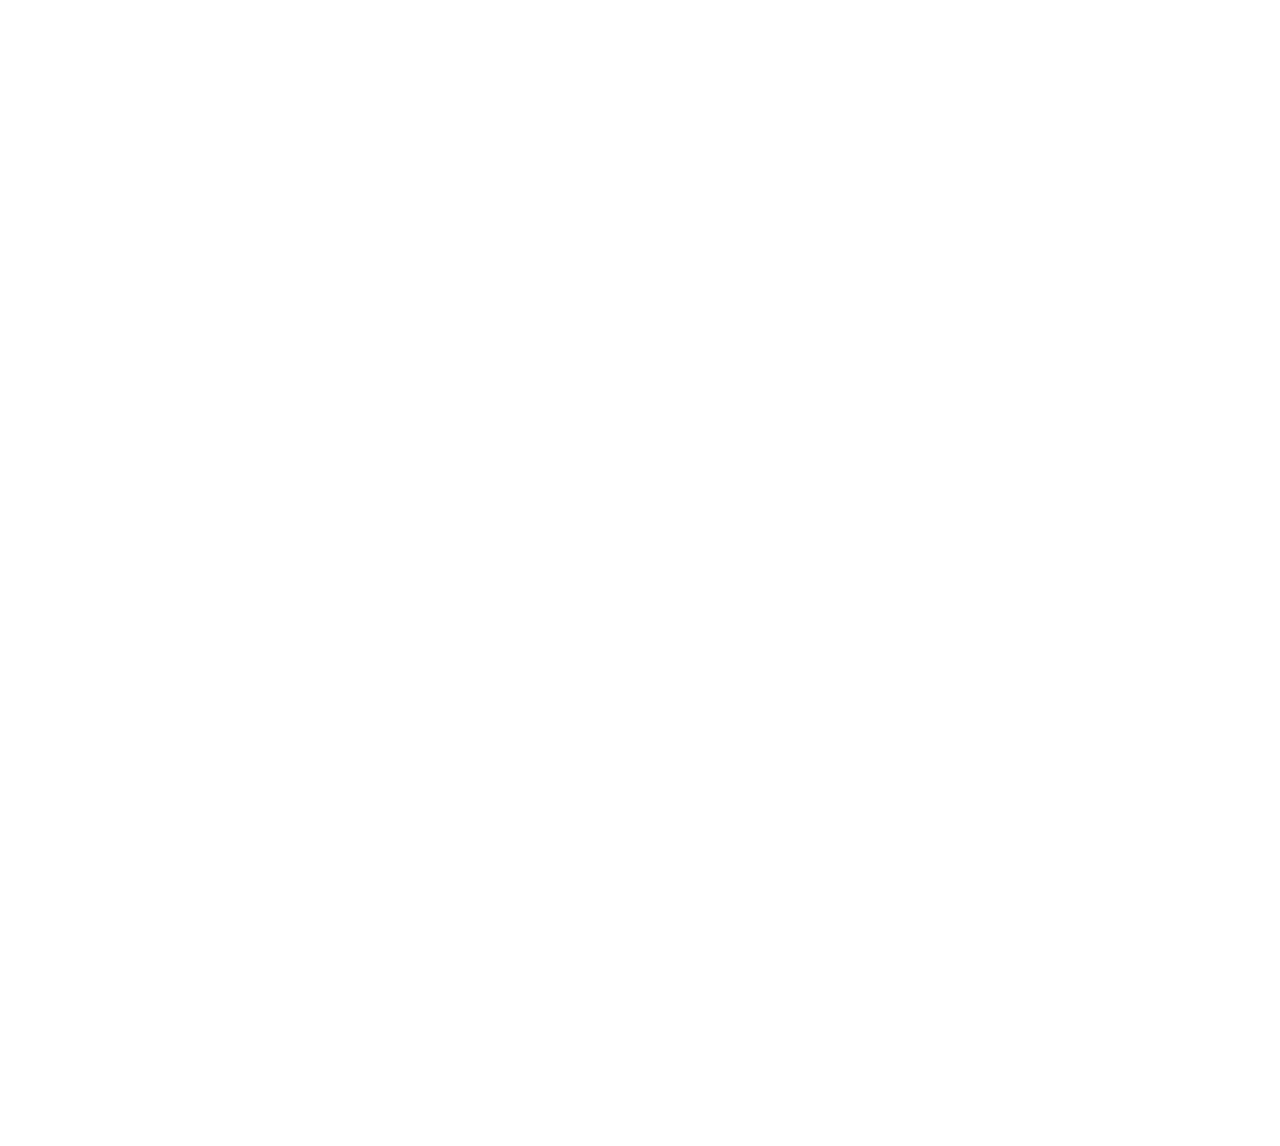
==== commit f7f009e7: "commit" ====
--- a/index.html
+++ b/index.html
@@ -48,7 +48,7 @@
             </div>
             <div class="col-lg-6 px-5 text-end">
                 <small>Follow us:</small>
-                <a class="text-white-50 ms-3" href="Facebook.com/Koinoniaglobal"><i class="fab fa-facebook-f"></i></a>
+                <a class="text-white-50 ms-3" href="https://web.facebook.com/koinoniaglobal/"><i class="fab fa-facebook-f"></i></a>
                 <a class="text-white-50 ms-3" href="twitter.com/koinoniaeni"><i class="fab fa-twitter"></i></a>
                 <a class="text-white-50 ms-3" href="Instagram.com/Koinonia.abuja"><i class="fab fa-instagram"></i></a>
                 <a class="text-white-50 ms-3" href="https://www.youtube.com/@KoinoniaGlobal"><i class="fab fa-youtube"></i></a>
@@ -57,7 +57,7 @@
 
         <nav class="navbar navbar-expand-lg navbar-dark py-lg-0 px-lg-5 wow fadeIn" data-wow-delay="0.1s">
             <a href="index.html" class="navbar-brand ms-4 ms-lg-0">
-                <img src="img/logo.png">
+                <img src="img/logo1.png">
             </a>
             <button type="button" class="navbar-toggler me-4" data-bs-toggle="collapse" data-bs-target="#navbarCollapse">
                 <span class="navbar-toggler-icon"></span>
@@ -349,43 +349,22 @@
                 <div class="col-lg-6 wow fadeIn" data-wow-delay="0.1s">
                     <div class="d-inline-block rounded-pill bg-secondary text-primary py-1 px-3 mb-3">Donate Now</div>
                     <h1 class="display-6 text-white mb-5">Thanks For The Results Achieved With You</h1>
-                    <p class="text-white-50 mb-0">Tempor erat elitr rebum at clita. Diam dolor diam ipsum sit. Aliqu diam amet diam et eos. Clita erat ipsum et lorem et sit, sed stet lorem sit clita duo justo magna dolore erat amet</p>
+                    <p class="text-white-50 mb-0">"for I was hungry and you gave Me food; I was thirsty and you gave Me drink; 
+                        I was a stranger and you took Me in; I was naked and you clothed Me; I was sick and you visited Me; 
+                        I was in prison and you came to Me." Matthew 25:35-36</p>
+                        <a href="https://pay.squadco.com/koinoniaglobal" target="_blank"><button class="btn btn-primary px-5" style="height: 60px;" >
+                            Donate Now
+                            <div class="d-inline-flex btn-sm-square bg-white text-primary rounded-circle ms-2">
+                                <i class="fa fa-arrow-right"></i>
+                            </div>
+                        </button></a>
                 </div>
                 <div class="col-lg-6 wow fadeIn" data-wow-delay="0.5s">
                     <div class="h-100 bg-white p-5">
-                        <form>
-                            <div class="row g-3">
-                                <div class="col-12">
-                                    <div class="form-floating">
-                                        <input type="text" class="form-control bg-light border-0" id="name" placeholder="Your Name">
-                                        <label for="name">Your Name</label>
-                                    </div>
+                        <img src="img/help.jpg">
                                 </div>
                                 <div class="col-12">
-                                    <div class="form-floating">
-                                        <input type="email" class="form-control bg-light border-0" id="email" placeholder="Your Email">
-                                        <label for="email">Your Email</label>
-                                    </div>
-                                </div>
-                                <div class="col-12">
-                                    <div class="btn-group d-flex justify-content-around">
-                                        <input type="radio" class="btn-check" name="btnradio" id="btnradio1" checked>
-                                        <label class="btn btn-light py-3" for="btnradio1">$10</label>
-
-                                        <input type="radio" class="btn-check" name="btnradio" id="btnradio2">
-                                        <label class="btn btn-light py-3" for="btnradio2">$20</label>
-
-                                        <input type="radio" class="btn-check" name="btnradio" id="btnradio3">
-                                        <label class="btn btn-light py-3" for="btnradio3">$30</label>
-                                    </div>
-                                </div>
-                                <div class="col-12">
-                                    <button class="btn btn-primary px-5" style="height: 60px;">
-                                        Donate Now
-                                        <div class="d-inline-flex btn-sm-square bg-white text-primary rounded-circle ms-2">
-                                            <i class="fa fa-arrow-right"></i>
-                                        </div>
-                                    </button>
+                                    
                                 </div>
                             </div>
                         </form>
@@ -408,7 +387,23 @@
                 <div class="col-lg-3 col-md-6 wow fadeInUp" data-wow-delay="0.1s">
                     <div class="team-item position-relative rounded overflow-hidden">
                         <div class="overflow-hidden">
-                            <img class="img-fluid" src="img/team-1.jpg" alt="">
+                            <img class="img-fluid" src="img/apostle.png" alt="Apostle Selman">
+                        </div>
+                        <div class="team-text bg-light text-center p-4">
+                            <h5>Joshua Selman Nimmak</h5>
+                            <p class="text-primary">Founder & Senior Pastor</p>
+                            <div class="team-social text-center">
+                                <a class="btn btn-square" href=""><i class="fab fa-facebook-f"></i></a>
+                                <a class="btn btn-square" href=""><i class="fab fa-twitter"></i></a>
+                                <a class="btn btn-square" href=""><i class="fab fa-instagram"></i></a>
+                            </div>
+                        </div>
+                    </div>
+                </div>
+                <div class="col-lg-3 col-md-6 wow fadeInUp" data-wow-delay="0.3s">
+                    <div class="team-item position-relative rounded overflow-hidden">
+                        <div class="overflow-hidden">
+                            <img class="img-fluid" src="img/team-2.jpg" alt="">
                         </div>
                         <div class="team-text bg-light text-center p-4">
                             <h5>Full Name</h5>
@@ -421,10 +416,10 @@
                         </div>
                     </div>
                 </div>
-                <div class="col-lg-3 col-md-6 wow fadeInUp" data-wow-delay="0.3s">
+                <div class="col-lg-3 col-md-6 wow fadeInUp" data-wow-delay="0.5s">
                     <div class="team-item position-relative rounded overflow-hidden">
                         <div class="overflow-hidden">
-                            <img class="img-fluid" src="img/team-2.jpg" alt="">
+                            <img class="img-fluid" src="img/team-3.jpg" alt="">
                         </div>
                         <div class="team-text bg-light text-center p-4">
                             <h5>Full Name</h5>
@@ -437,10 +432,10 @@
                         </div>
                     </div>
                 </div>
-                <div class="col-lg-3 col-md-6 wow fadeInUp" data-wow-delay="0.5s">
+                <div class="col-lg-3 col-md-6 wow fadeInUp" data-wow-delay="0.7s">
                     <div class="team-item position-relative rounded overflow-hidden">
                         <div class="overflow-hidden">
-                            <img class="img-fluid" src="img/team-3.jpg" alt="">
+                            <img class="img-fluid" src="img/team-4.jpg" alt="">
                         </div>
                         <div class="team-text bg-light text-center p-4">
                             <h5>Full Name</h5>
@@ -453,22 +448,6 @@
                         </div>
                     </div>
                 </div>
-                <div class="col-lg-3 col-md-6 wow fadeInUp" data-wow-delay="0.7s">
-                    <div class="team-item position-relative rounded overflow-hidden">
-                        <div class="overflow-hidden">
-                            <img class="img-fluid" src="img/team-4.jpg" alt="">
-                        </div>
-                        <div class="team-text bg-light text-center p-4">
-                            <h5>Full Name</h5>
-                            <p class="text-primary">Designation</p>
-                            <div class="team-social text-center">
-                                <a class="btn btn-square" href=""><i class="fab fa-facebook-f"></i></a>
-                                <a class="btn btn-square" href=""><i class="fab fa-twitter"></i></a>
-                                <a class="btn btn-square" href=""><i class="fab fa-instagram"></i></a>
-                            </div>
-                        </div>
-                    </div>
-                </div>
             </div>
         </div>
     </div>
@@ -518,7 +497,7 @@
         <div class="container py-5">
             <div class="row g-5">
                 <div class="col-lg-3 col-md-6">
-                    <img src="img/logo.png">
+                    <img src="img/logo1.png">
                     <p>Diam dolor diam ipsum sit. Aliqu diam amet diam et eos. Clita erat ipsum et lorem et sit, sed stet lorem sit clita</p>
                     <div class="d-flex pt-2">
                         <a class="btn btn-square me-1" href=""><i class="fab fa-twitter"></i></a>
